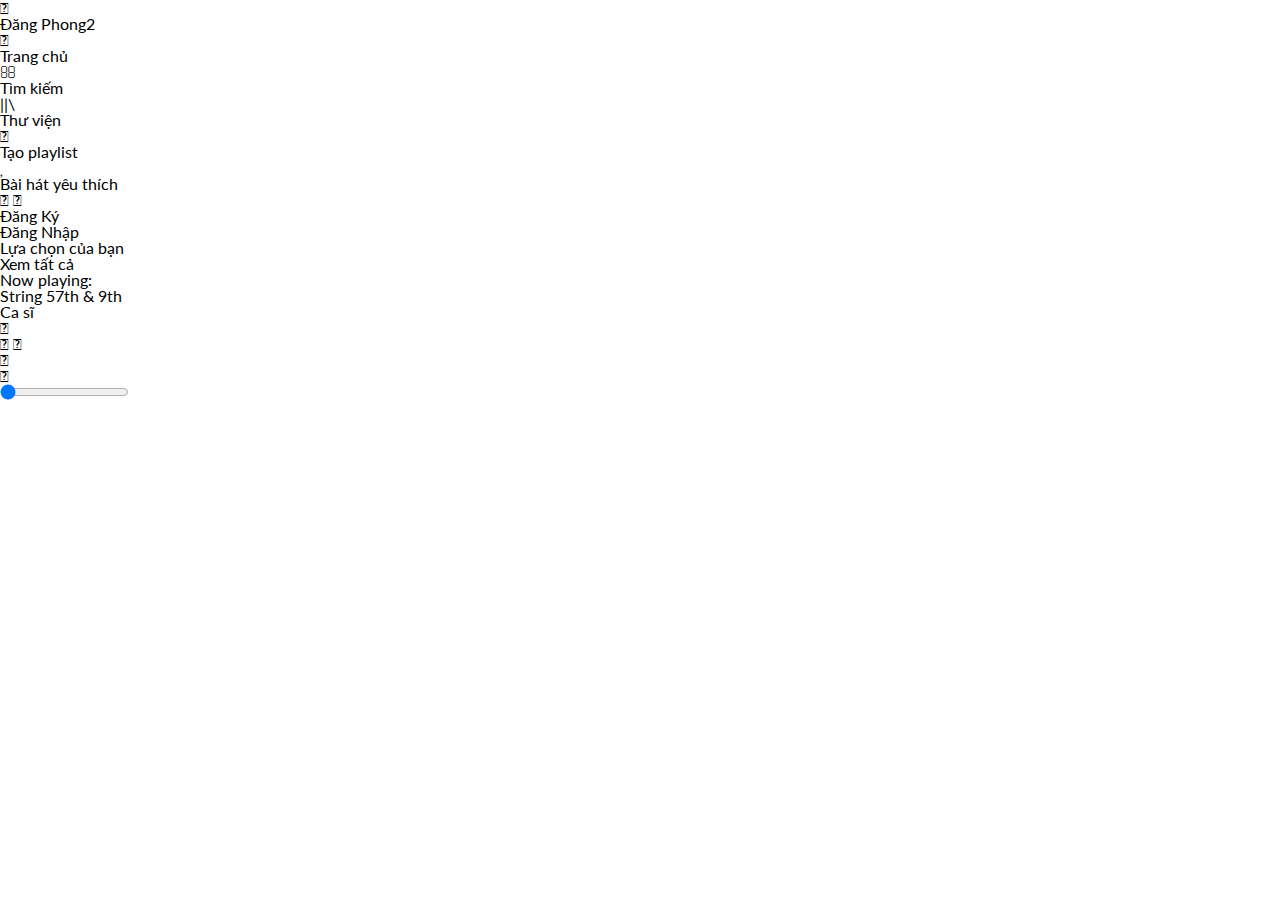
==== index.html @ de40849e "Update index.html" ====
<!DOCTYPE html>
<html lang="en">
  <head>
    <meta charset="UTF-8" />
    <meta http-equiv="X-UA-Compatible" content="IE=edge" />
    <meta name="viewport" content="width=device-width, initial-scale=1.0" />
    <title></title>
    <link rel="preconnect" href="https://fonts.gstatic.com" />
    <link rel="preconnect" href="https://fonts.gstatic.com">
    <link rel="preconnect" href="https://fonts.gstatic.com">
<link href="https://fonts.googleapis.com/css2?family=Lato:ital,wght@0,100;0,300;0,400;0,700;0,900;1,100;1,300;1,400;1,700;1,900&display=swap" rel="stylesheet">
    <link
      rel="stylesheet"
      href="https://cdnjs.cloudflare.com/ajax/libs/font-awesome/4.7.0/css/font-awesome.min.css"
      integrity="sha512-SfTiTlX6kk+qitfevl/7LibUOeJWlt9rbyDn92a1DqWOw9vWG2MFoays0sgObmWazO5BQPiFucnnEAjpAB+/Sw=="
      crossorigin="anonymous"
    />
    <link rel="stylesheet" href="./assets/font-awesome/css/fontawesome-all.min.css">
    <link rel="stylesheet" href="./assets/grid.css">
    <link rel="stylesheet" href="./assets/base.css">
    <link rel="stylesheet" href="./assets/style.css">
<!-- Please copy styles from <style></style> to your file styles -->
    <!-- reset css -->
    <style>
      html, body, div, span, applet, object, iframe,h1, h2, h3, h4, h5, h6, p, blockquote, pre,a, abbr, acronym, address, big, cite, code,del, dfn, em, img, ins, kbd, q, s, samp,small, strike, strong, sub, sup, tt, var,b, u, i, center,dl, dt, dd, ol, ul, li,fieldset, form, label, legend,table, caption, tbody, tfoot, thead, tr, th, td,article, aside, canvas, details, embed, figure, figcaption, footer, header, hgroup, menu, nav, output, ruby, section, summary,time, mark, audio, video {  margin: 0;  padding: 0;  border: 0;  font-size: 100%;  font: inherit;  vertical-align: baseline;}/* HTML5 display-role reset for older browsers */article, aside, details, figcaption, figure, footer, header, hgroup, menu, nav, section {  display: block;}body {  line-height: 1;}ol, ul {  list-style: none;}blockquote, q {  quotes: none;}blockquote:before, blockquote:after,q:before, q:after {  content: '';  content: none;}table {  border-collapse: collapse;  border-spacing: 0;}
    </style>
    <!-- base style -->
    <style>
      *,*:before,*:after {box-sizing: border-box; margin: 0;border: 0;padding: 0;}/* using rem unit */html {  font-size: 62.5%;}a {  text-decoration: none;} li {list-style: none;}img {  display: block;  max-width: 100%;}body {  font-family: 'Lato', sans-serif;  font-size: 16px;  line-height: 1;}input,
      button,textarea,select {  outline: none;  font-family: 'Lato', sans-serif;  font-size: 16px;  line-height: 1;}input {  line-height: normal;}button {  cursor: pointer;}
    </style>
  </head>
  <body>
    <div class="wrapper">
      <div class="nav">
        <div class="nav__logo">
          <div class="nav__logo--icon"><i class="fas fa-headphones"></i></div>
          <div class="nav__logo--name">Đăng Phong2</div>
        </div>
        <ul class="nav__list">
          <li class="nav__item">
            <i class="fas fa-home"></i>
            <p class="nav__item--name">Trang chủ</p>
          </li>
          <li class="nav__item">
            <i class="fas fa-search"></i>
            <p class="nav__item--name">Tìm kiếm</p>
          </li>
          <li class="nav__item">
            <i class="">||\</i>
            <p class="nav__item--name">Thư viện</p>
          </li>
          <li class="nav__item">
            <i class="fas fa-plus"></i>
            <p class="nav__item--name">Tạo playlist</p>
          </li>
          <li class="nav__item">
            <i class="far fa-heart"></i>
            <p class="nav__item--name">Bài hát yêu thích</p>
          </li>
        </ul>
      </div>
      <div class="content">
        <div class="content__nav">
          <div class="content__nav--control">
            <i class="fas fa-arrow-circle-left"></i>
            <i class="fas fa-arrow-circle-right"></i>
          </div>
          <div class="content__nav--accout">
            <div class="content__nav--accout-register">Đăng Ký</div>
            <div class="content__nav--accout-login">Đăng Nhập</div>
          </div>
        </div>
        <div class="music">
          <div class="content__container">
            <div class="container__heading">
              <div class="container__heading-left">Lựa chọn của bạn</div>
              <div class="container__heading-right">Xem tất cả</div>
            </div>
            <div class="container__music">
              <div class="row no-gutters">
                <div class="container__music--list">
                    <!-- <div class="container__music--item">
                      <img src="./assets/img/songimage/song1.jpg" alt="" class="container__music-img">
                      <div class="container__music--detail">
                        <div class="container__music--heading">
                          Hot Hít VietNam
                        </div>
                        <div class="container__music--desc">
                          Anh sẽ chờ em
                          Dù biển xanh kia có cạn khô
                          Dù qua thêm bao kiếp
                          Anh vẫn sẽ chờ
                        </div>
                      </div>
                    </div> -->
                </div>
              </div>
            </div>
          </div>
        </div>
        <div class="player">
          <!-- CD -->
          <div class="music__detail">
            <div class="cd">
              <div class="cd-thumb" style="background-image: url('./assets/img/songimage/song1.jpg')">
              </div>
            </div>
            <!-- Dashboard -->
            <div class="dashboard">
              <!-- Header -->
              <header>
                <h4>Now playing:</h4>
                <h2>String 57th & 9th</h2>
                <h3>Ca sĩ</h3>
              </header>
            </div>
          </div>
        
            <!-- Control -->
            <div class="control">
              <div class="btn btn-repeat">
                <i class="fas fa-redo"></i>
              </div>
              <div class="btn btn-prev">
                <i class="fas fa-step-backward"></i>
              </div>
              <div class="btn btn-toggle-play">
                <i class="fas fa-pause icon-pause"></i>
                <i class="fas fa-play icon-play"></i>
              </div>
              <div class="btn btn-next">
                <i class="fas fa-step-forward"></i>
              </div>
              <div class="btn btn-random">
                <i class="fas fa-random"></i>
              </div>
            </div>
        
            <input id="progress" class="progress" type="range" value="0" step="1" min="0" max="100">
        
            <audio id="audio" src=""></audio>
        
          <!-- Playlist -->
          <!-- <div class="playlist"> -->
            <!-- <div class="song">
              <div class="thumb" style="background-image: url('https://i.ytimg.com/vi/jTLhQf5KJSc/maxresdefault.jpg')">
              </div>
              <div class="body">
                <h3 class="title">Music name</h3>
                <p class="author">Singer</p>
              </div>
              <div class="option">
                <i class="fas fa-ellipsis-h"></i>
              </div>
            </div>
            <div class="song">
              <div class="thumb" style="background-image: url('https://i.ytimg.com/vi/jTLhQf5KJSc/maxresdefault.jpg')">
              </div>
              <div class="body">
                <h3 class="title">Music name</h3>
                <p class="author">Singer</p>
              </div>
              <div class="option">
                <i class="fas fa-ellipsis-h"></i>
              </div>
            </div>
            <div class="song">
              <div class="thumb" style="background-image: url('https://i.ytimg.com/vi/jTLhQf5KJSc/maxresdefault.jpg')">
              </div>
              <div class="body">
                <h3 class="title">Music name</h3>
                <p class="author">Singer</p>
              </div>
              <div class="option">
                <i class="fas fa-ellipsis-h"></i>
              </div>
            </div> -->
          <!-- </div> -->
        </div>
      </div>
    </div>

    <script src='./music.js'></script>
  </body>
</html>
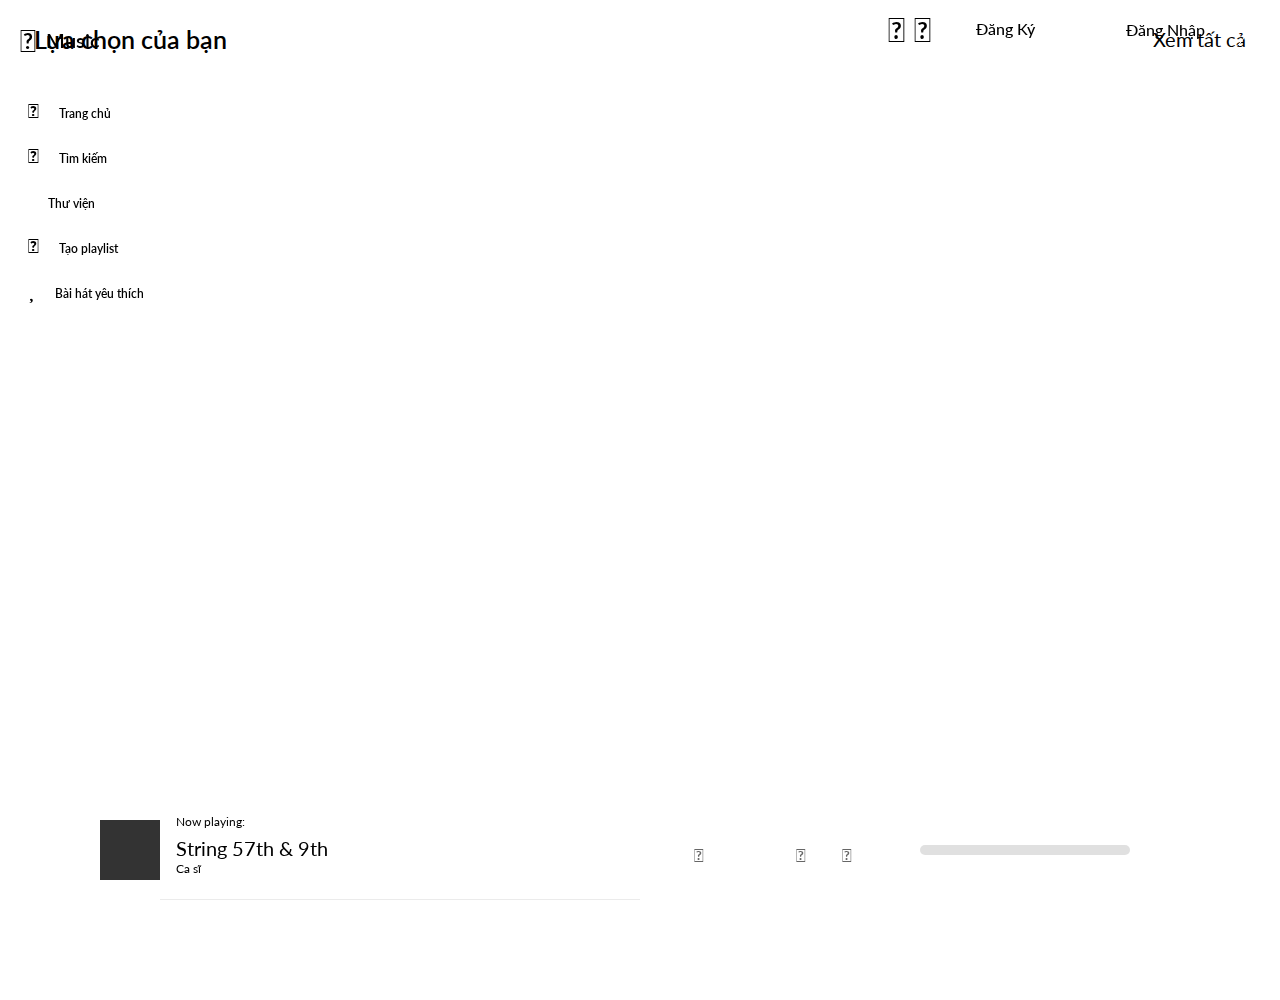
==== commit 0ab7b336: "21:18 6/6" ====
--- a/index.html
+++ b/index.html
@@ -4,11 +4,11 @@
     <meta charset="UTF-8" />
     <meta http-equiv="X-UA-Compatible" content="IE=edge" />
     <meta name="viewport" content="width=device-width, initial-scale=1.0" />
-    <title></title>
+    <title>Music</title>
     <link rel="preconnect" href="https://fonts.gstatic.com" />
     <link rel="preconnect" href="https://fonts.gstatic.com">
     <link rel="preconnect" href="https://fonts.gstatic.com">
-<link href="https://fonts.googleapis.com/css2?family=Lato:ital,wght@0,100;0,300;0,400;0,700;0,900;1,100;1,300;1,400;1,700;1,900&display=swap" rel="stylesheet">
+    <link href="https://fonts.googleapis.com/css2?family=Lato:ital,wght@0,100;0,300;0,400;0,700;0,900;1,100;1,300;1,400;1,700;1,900&display=swap" rel="stylesheet">
     <link
       rel="stylesheet"
       href="https://cdnjs.cloudflare.com/ajax/libs/font-awesome/4.7.0/css/font-awesome.min.css"
@@ -34,29 +34,24 @@
     <div class="wrapper">
       <div class="nav">
         <div class="nav__logo">
-          <div class="nav__logo--icon"><i class="fas fa-headphones"></i></div>
-          <div class="nav__logo--name">Đăng Phong2</div>
+          <div class="nav__logo--icon"><i class="fab fa-spotify"></i></i></div>
+          <div class="nav__logo--name">Music</div>
         </div>
         <ul class="nav__list">
           <li class="nav__item">
-            <i class="fas fa-home"></i>
-            <p class="nav__item--name">Trang chủ</p>
+            <p class="nav__item--name active"><i class="fas fa-home"></i>Trang chủ</p>
           </li>
           <li class="nav__item">
-            <i class="fas fa-search"></i>
-            <p class="nav__item--name">Tìm kiếm</p>
+            <p class="nav__item--name"><i class="fas fa-search"></i>Tìm kiếm</p>
           </li>
           <li class="nav__item">
-            <i class="">||\</i>
-            <p class="nav__item--name">Thư viện</p>
+            <p class="nav__item--name"><i class="far fa-chart-bar"></i>Thư viện</p>
           </li>
           <li class="nav__item">
-            <i class="fas fa-plus"></i>
-            <p class="nav__item--name">Tạo playlist</p>
+            <p class="nav__item--name"><i class="fas fa-plus"></i>Tạo playlist</p>
           </li>
           <li class="nav__item">
-            <i class="far fa-heart"></i>
-            <p class="nav__item--name">Bài hát yêu thích</p>
+            <p class="nav__item--name"><i class="far fa-heart"></i>Bài hát yêu thích</p>
           </li>
         </ul>
       </div>
@@ -66,9 +61,14 @@
             <i class="fas fa-arrow-circle-left"></i>
             <i class="fas fa-arrow-circle-right"></i>
           </div>
+          <div class="content__nav--search">
+            <i class="content__nav--search__icon fas fa-search"></i>
+            <input type="text" class="content__nav--search__input" placeholder='Nghệ sĩ hoặc bài hát'>
+            <i style="margin-left: 20rem ;" class="content__nav--search__icon fas fa-times"></i>
+          </div>
           <div class="content__nav--accout">
-            <div class="content__nav--accout-register">Đăng Ký</div>
-            <div class="content__nav--accout-login">Đăng Nhập</div>
+            <a href="./register.html" class="content__nav--accout-register">Đăng Ký</a>
+            <a href="./login.html" class="content__nav--accout-login">Đăng Nhập</a>
           </div>
         </div>
         <div class="music">
@@ -181,6 +181,7 @@
       </div>
     </div>
 
+    <script src='./main.js'></script>
     <script src='./music.js'></script>
   </body>
 </html>
--- a/assets/style.css
+++ b/assets/style.css
@@ -0,0 +1,411 @@
+.wrapper {
+    width:calc(100% - var(--nav-width));
+    /* background-color: var(--primary-color3); */
+}
+
+/* css nav */
+.nav {
+    width: 24rem;
+    /* margin:0 0.8rem; */
+    background-color: var(--primary-color);
+    position:fixed;
+    top: 0;
+    left: 0;
+    bottom: 0;
+    z-index: 1;
+}
+.nav__logo {
+    display:flex;
+    width: 100%;
+    height: 8rem;
+    margin: 0 2rem;
+}
+.nav__logo--icon {
+    font-size:3rem;
+    color: var(--text-color);
+    line-height:8rem;
+    /* background-color: var(--primary0); */
+}
+.nav__logo--name {
+    font-size: 2rem;
+    color: var(--text-color);
+    font-weight: 600;
+    margin-left: 1rem;
+    line-height:8rem;
+}
+.nav__list {
+    margin: 0 0.8rem;
+}
+.nav__item {
+    /* display: flex; */
+    width: 100%;
+    padding: 1rem 0;
+    cursor: pointer;
+    height: 4rem;
+    margin-bottom: 0.5rem;
+}
+.active.nav__item--name {
+  background-color: var(--primary-color4);
+  color: var(--text-color);
+  border-radius: 1rem;
+}
+.nav__item  i {
+    font-size:2rem;   
+    margin: 0 2rem;
+    width: 3rem;
+    line-height:4rem;
+}
+.nav__item--name {
+    font-size:1.2rem;
+    color: var(--text-color2);
+    font-weight: 600;
+    height:4rem;
+    line-height:4rem;
+}
+.content {
+    width: 100%;
+}
+
+/* End css nav */
+
+/* css content */
+.content {
+    margin-left: var(--nav-width);
+    width: 100%;
+}
+.content__nav {
+    position: fixed;
+    top: 0;
+    right: 0;
+    left: var(--nav-width);
+    background-color:var(--primary-color2);
+    height: 6rem;
+    display:flex;
+    justify-content:space-between;
+    padding: 0 3.4rem;
+}
+.content__nav--search {
+  width: 50rem;
+  height: 4rem;
+  line-height: 4rem;
+  margin-left: 5rem;
+  background-color: var(--text-color);
+  margin: auto 0;
+  border-radius: 3rem;
+  display:none;
+}
+.content__nav--search__icon {
+  height: 4rem;
+  line-height: 4rem;
+  padding: 0 2rem;
+  font-size:2rem;
+  cursor: pointer;
+}
+.content__nav--search__input {
+  /* height: 4rem;
+  line-height: 4rem; */
+}
+.content__nav--control {
+    color: var(--text-color);
+    margin: auto 0;
+}
+.content__nav--control > i {
+    cursor: pointer;
+    font-size: 3.2rem;
+    margin-right: 0.5rem;
+    border-radius:50%;
+    background-color: var(--primary-color2);
+}
+.content__nav--accout {
+    display: flex;
+    font-weight: 500;
+    margin: auto 0;
+    cursor: pointer;
+}
+.content__nav--accout-register {
+    color: var(--text-color);
+    padding: 1rem 4rem;
+    margin-right: 1rem;
+}
+.content__nav--accout-login {
+    border: 1px solid #fff;
+    color: var(--black-color);
+    border-radius: 4.5rem;
+    padding: 1rem 4rem;  
+    background-color: var(--text-color); 
+}
+.content__nav--accout-register:hover, .content__nav--accout-login:hover {
+    animation: growth ease-out 0.2s; 
+}
+.music {
+    margin: var(--nav-content-height) 0 calc(var(--nav-footer-height) - 5px);
+    background-color: var(--primary-color3);
+    height: 100rem;
+    width: 100%;
+}
+.content__container {
+    padding: 0 3.4rem;
+}
+.container__heading {
+    display: flex;
+    justify-content:space-between;
+    height:7.8rem;
+}   
+.container__heading-left {
+    line-height: 7.8rem;
+    font-size: 2.5rem;
+    font-weight: 600;
+    color: var(--text-color);
+}
+.container__heading-right {
+    line-height: 7.8rem;
+    font-size: 2rem;
+    color: var(--text-color2);
+    cursor: pointer;
+}
+.container__music {
+    width: 100%;
+}
+.container__music--list {
+    display: flex;
+    flex-wrap: wrap;
+}
+.song {
+    background-color: var(--primary-color4);
+    margin:1rem 0.5rem;
+    padding: 1.6rem;
+    border-radius: 0.5rem;
+    width: 18.8rem;
+    height: 26.5rem;
+    cursor: pointer;
+}
+
+/* .container__music--item:nth-child(1) {
+    margin-left: 0;
+}
+.container__music--item:nth-child(6) {
+    margin-right: 0;
+} */
+
+.container__music-img {
+    width: 100%;
+    height: 15.4rem;
+    border-radius: 0.3rem;
+}
+.container__music--detail {
+
+}
+.container__music--heading {
+    font-size: 1.8rem;
+    font-weight: 400;
+    color: var(--text-color);
+    line-height: 1.8rem;
+    height: 1.8rem;
+    margin: 1rem 0;
+    overflow: hidden;
+    display: block;
+    display: -webkit-box;
+    -webkit-box-orient: vertical;
+    -webkit-line-clamp: 1;
+}
+.singer {
+    font-size: 1.4rem;
+    font-weight: 400;
+    color: var(--text-color2);
+    line-height: 1.8rem;
+    height: 3.6rem;
+    margin: 0.5rem 0;
+    overflow: hidden;
+    display: block;
+    display: -webkit-box;
+    -webkit-box-orient: vertical;
+    -webkit-line-clamp: 2;
+}
+
+/* Css music control */
+
+.player {
+    position: fixed;
+    display: flex;
+    height: var(--nav-footer-height);
+    padding: 0 10rem;
+    bottom: 0;
+    right: 0;
+    left: 0;    
+    background-color: var(--primary-color4);
+    z-index: 1;
+}
+.music__detail {
+    display: flex;
+}
+.player .icon-pause {
+    display: none;
+  }
+  
+  .player.playing .icon-pause {
+    display: inline-block;
+  }
+  
+  .player.playing .icon-play {
+    display: none;
+  }
+  
+  .dashboard {
+    padding: 16px 16px 14px;
+    /* background-color: #fff; */
+    /* position: fixed; */
+    top: 0;
+    width: 100%;
+    max-width: 480px;
+    border-bottom: 1px solid #ebebeb;
+  }
+  /* HEADER */
+header {
+    /* text-align: center; */
+    margin-bottom: 10px;
+    width: 60rem;
+  }
+  header h3,
+  header h4 {
+    color: var(--text-color2);
+    font-size: 12px;
+    margin-bottom: 10px;
+  }
+  
+  header h2 {
+    margin-bottom: 0.5rem;
+    color: var(--text-color);
+    font-size: 20px;
+  }
+
+  /* CD */
+.cd {
+    display: flex;
+    margin: auto;
+    width: 6rem;
+  }
+  
+  .cd-thumb {
+    display:block;
+    width: 100%;
+    padding-top: 100%;
+    /* border-radius: 50%; */
+    background-color: #333;
+    background-size: cover;
+    /* margin: auto; */
+  }
+
+  /* CONTROL */
+.control {
+    display: flex;
+    align-items: center;
+    justify-content: space-around;
+    padding: 18px 0 8px 0;
+  }
+  
+  .control .btn {
+    color: #666;
+    padding: 18px;
+    font-size: 18px;
+    cursor: pointer;
+  }
+  
+  .control .btn.active {
+    color: var(--primary-color);
+  }
+  
+  .control .btn-toggle-play {
+    width: 56px;
+    height: 56px;
+    border-radius: 50%;
+    font-size: 24px;
+    color: #fff;
+    display: flex;
+    align-items: center;
+    justify-content: center;
+    background-color: var(--primary-color);
+  }
+  
+  .progress {
+    width: 50rem;
+    -webkit-appearance: none;
+    height: 10px;
+    background: #d3d3d3;
+    outline: none;
+    opacity: 0.7;
+    -webkit-transition: 0.2s;
+    transition: opacity 0.2s;
+    margin: auto 5rem;
+    border-radius: 0.5rem;
+  }
+  
+  .progress::-webkit-slider-thumb {
+    -webkit-appearance: none;
+    appearance: none;
+    width: 12px;
+    height: 10px;
+    background-color: var(--primary-color);
+    cursor: pointer;
+    border-radius: 0.5rem;
+  }
+  
+  /* PLAYLIST */
+/* .playlist {
+    margin-top: 408px;
+    padding: 12px;
+  }
+  
+  .song {
+    display: flex;
+    align-items: center;
+    margin-bottom: 12px;
+    background-color: #fff;
+    padding: 8px 16px;
+    border-radius: 5px;
+    box-shadow: 0 2px 3px rgba(0, 0, 0, 0.1);
+  }
+  
+  .song.active {
+    background-color: var(--primary-color);
+  }
+  
+  .song:active {
+    opacity: 0.8;
+  }
+  
+  .song.active .option,
+  .song.active .author,
+  .song.active .title {
+    color: #fff;
+  } */
+  
+  /* .song .thumb {
+    width: 44px;
+    height: 44px;
+    border-radius: 50%;
+    background-size: cover;
+    margin: 0 8px;
+  } */
+  
+  /* .song .body {
+    flex: 1;
+    padding: 0 16px;
+  }
+  
+  .song .title {
+    font-size: 18px;
+    color: var(--text-color);
+  }
+  
+  .song .author {
+    font-size: 12px;
+    color: #999;
+  }
+  
+  .song .option {
+    padding: 16px 8px;
+    color: #999;
+    font-size: 18px;
+  } */
+
+  
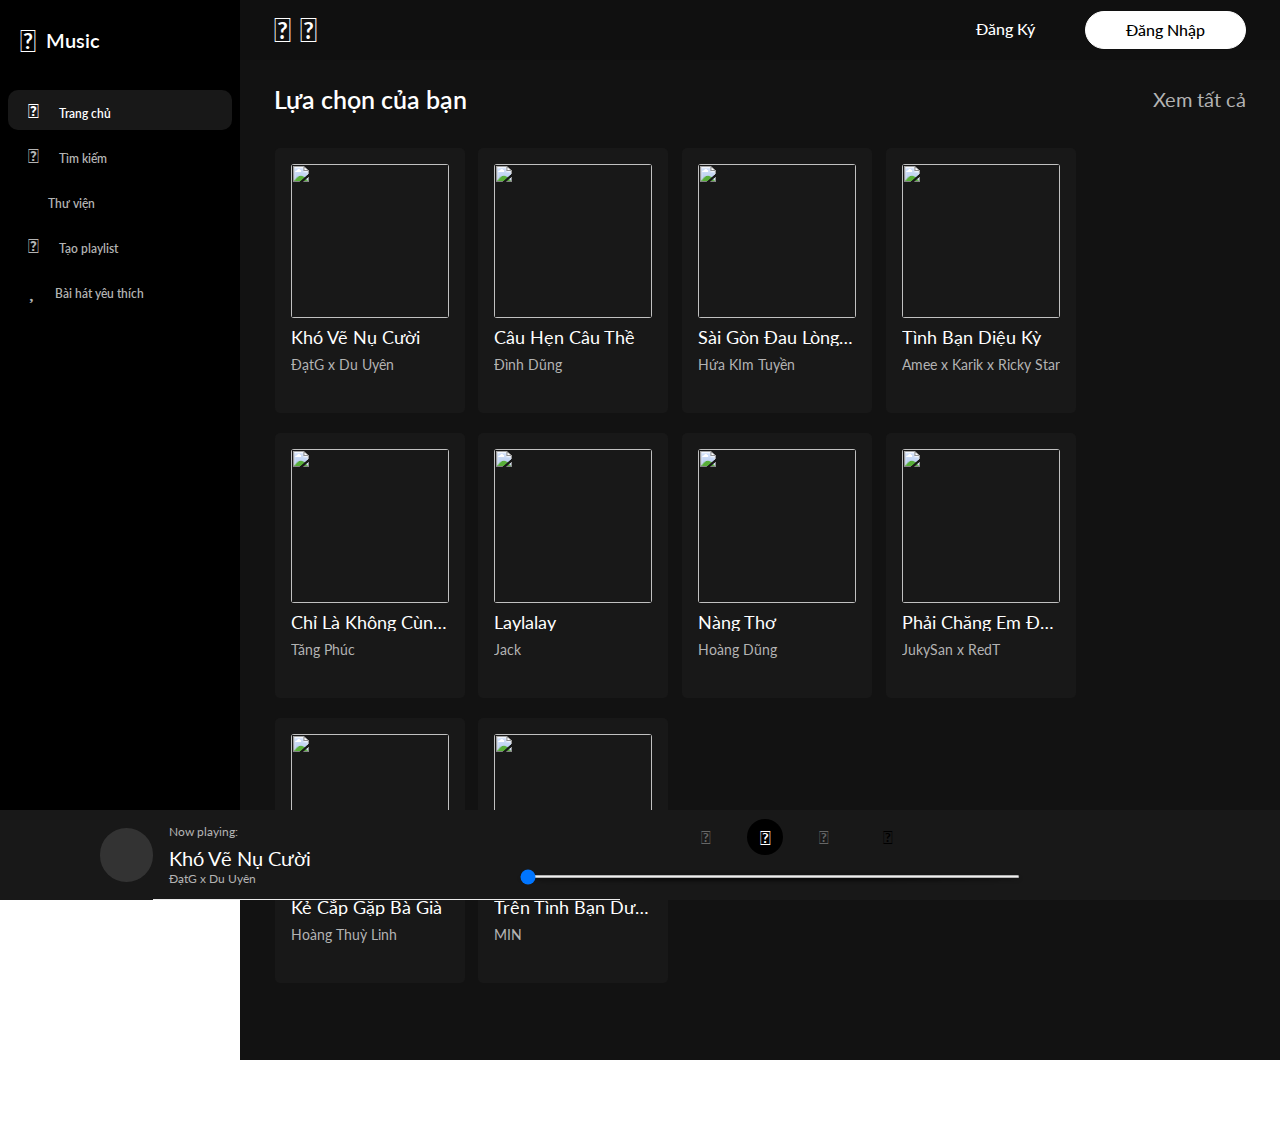
==== commit 189d911c: "21 7/6" ====
--- a/index.html
+++ b/index.html
@@ -103,7 +103,7 @@
           <!-- CD -->
           <div class="music__detail">
             <div class="cd">
-              <div class="cd-thumb" style="background-image: url('./assets/img/songimage/song1.jpg')">
+              <div class="cd-thumb" style="background-image: url()">
               </div>
             </div>
             <!-- Dashboard -->
@@ -118,26 +118,28 @@
           </div>
         
             <!-- Control -->
-            <div class="control">
-              <div class="btn btn-repeat">
-                <i class="fas fa-redo"></i>
+            <div class="control2">
+              <div class="control">
+                <div class="btn btn-repeat">
+                  <i class="fas fa-redo"></i>
+                </div>
+                <div class="btn btn-prev">
+                  <i class="fas fa-step-backward"></i>
+                </div>
+                <div class="btn btn-toggle-play">
+                  <i class="fas fa-pause icon-pause"></i>
+                  <i class="fas fa-play icon-play"></i>
+                </div>
+                <div class="btn btn-next">
+                  <i class="fas fa-step-forward"></i>
+                </div>
+                <div class="btn btn-random">
+                  <i class="fas fa-random"></i>
+                </div>
               </div>
-              <div class="btn btn-prev">
-                <i class="fas fa-step-backward"></i>
-              </div>
-              <div class="btn btn-toggle-play">
-                <i class="fas fa-pause icon-pause"></i>
-                <i class="fas fa-play icon-play"></i>
-              </div>
-              <div class="btn btn-next">
-                <i class="fas fa-step-forward"></i>
-              </div>
-              <div class="btn btn-random">
-                <i class="fas fa-random"></i>
-              </div>
+          
+              <input id="progress" class="progress" type="range" value="0" step="1" min="0" max="100">
             </div>
-        
-            <input id="progress" class="progress" type="range" value="0" step="1" min="0" max="100">
         
             <audio id="audio" src=""></audio>
         
--- a/assets/grid.css
+++ b/assets/grid.css
@@ -0,0 +1,591 @@
+.grid {
+    width: 100%;
+    display: block;
+    padding: 0;
+}
+
+.grid.wide {
+    max-width: 1200px;
+    margin: 0 auto;
+}
+
+.row {
+    display: flex;
+    flex-wrap: wrap;
+    margin-left: -4px;
+    margin-right: -4px;
+}
+
+.row.no-gutters {
+    margin-left: -0.6rem;
+    margin-right: -0.6rem;
+}
+
+.col {
+    padding-left: 4px;
+    padding-right: 4px;
+}
+
+.row.no-gutters .col {
+    padding-left: 0;
+    padding-right: 0;
+}
+
+.c-0 {
+    display: none;
+}
+
+.c-1 {
+    flex: 0 0 8.33333%;
+    max-width: 8.33333%;
+}
+
+.c-2 {
+    /* flex: 0 0 16.66667%; */
+    max-width: 16.66667%;
+}
+
+.c-3 {
+    flex: 0 0 25%;
+    max-width: 25%;
+}
+
+.c-4 {
+    flex: 0 0 33.33333%;
+    max-width: 33.33333%;
+}
+
+.c-5 {
+    flex: 0 0 41.66667%;
+    max-width: 41.66667%;
+}
+
+.c-6 {
+    flex: 0 0 50%;
+    max-width: 50%;
+}
+
+.c-7 {
+    flex: 0 0 58.33333%;
+    max-width: 58.33333%;
+}
+
+.c-8 {
+    flex: 0 0 66.66667%;
+    max-width: 66.66667%;
+}
+
+.c-9 {
+    flex: 0 0 75%;
+    max-width: 75%;
+}
+
+.c-10 {
+    flex: 0 0 83.33333%;
+    max-width: 83.33333%;
+}
+
+.c-11 {
+    flex: 0 0 91.66667%;
+    max-width: 91.66667%;
+}
+
+.c-12 {
+    flex: 0 0 100%;
+    max-width: 100%;
+}
+
+.c-o-1 {
+    margin-left: 8.33333%;
+}
+
+.c-o-2 {
+    margin-left: 16.66667%;
+}
+
+.c-o-3 {
+    margin-left: 25%;
+}
+
+.c-o-4 {
+    margin-left: 33.33333%;
+}
+
+.c-o-5 {
+    margin-left: 41.66667%;
+}
+
+.c-o-6 {
+    margin-left: 50%;
+}
+
+.c-o-7 {
+    margin-left: 58.33333%;
+}
+
+.c-o-8 {
+    margin-left: 66.66667%;
+}
+
+.c-o-9 {
+    margin-left: 75%;
+}
+
+.c-o-10 {
+    margin-left: 83.33333%;
+}
+
+.c-o-11 {
+    margin-left: 91.66667%;
+}
+
+/* >= Tablet */
+@media (min-width: 740px) {
+    .row {
+        margin-left: -8px;
+        margin-right: -8px;
+    }
+
+    .col {
+        padding-left: 8px;
+        padding-right: 8px;
+    }
+
+    .m-0 {
+        display: none;
+    }
+
+    .m-1,
+    .m-2,
+    .m-3,
+    .m-4,
+    .m-5,
+    .m-6,
+    .m-7,
+    .m-8,
+    .m-9,
+    .m-10,
+    .m-11,
+    .m-12 {
+        display: block;
+    }
+
+    .m-1 {
+        flex: 0 0 8.33333%;
+        max-width: 8.33333%;
+    }
+
+    .m-2 {
+        flex: 0 0 16.66667%;
+        max-width: 16.66667%;
+    }
+
+    .m-3 {
+        flex: 0 0 25%;
+        max-width: 25%;
+    }
+
+    .m-4 {
+        flex: 0 0 33.33333%;
+        max-width: 33.33333%;
+    }
+
+    .m-5 {
+        flex: 0 0 41.66667%;
+        max-width: 41.66667%;
+    }
+
+    .m-6 {
+        flex: 0 0 50%;
+        max-width: 50%;
+    }
+
+    .m-7 {
+        flex: 0 0 58.33333%;
+        max-width: 58.33333%;
+    }
+
+    .m-8 {
+        flex: 0 0 66.66667%;
+        max-width: 66.66667%;
+    }
+
+    .m-9 {
+        flex: 0 0 75%;
+        max-width: 75%;
+    }
+
+    .m-10 {
+        flex: 0 0 83.33333%;
+        max-width: 83.33333%;
+    }
+
+    .m-11 {
+        flex: 0 0 91.66667%;
+        max-width: 91.66667%;
+    }
+
+    .m-12 {
+        flex: 0 0 100%;
+        max-width: 100%;
+    }
+
+    .m-o-1 {
+        margin-left: 8.33333%;
+    }
+
+    .m-o-2 {
+        margin-left: 16.66667%;
+    }
+
+    .m-o-3 {
+        margin-left: 25%;
+    }
+
+    .m-o-4 {
+        margin-left: 33.33333%;
+    }
+
+    .m-o-5 {
+        margin-left: 41.66667%;
+    }
+
+    .m-o-6 {
+        margin-left: 50%;
+    }
+
+    .m-o-7 {
+        margin-left: 58.33333%;
+    }
+
+    .m-o-8 {
+        margin-left: 66.66667%;
+    }
+
+    .m-o-9 {
+        margin-left: 75%;
+    }
+
+    .m-o-10 {
+        margin-left: 83.33333%;
+    }
+
+    .m-o-11 {
+        margin-left: 91.66667%;
+    }
+}
+
+/* PC medium resolution > */
+@media (min-width: 1113px) {
+    .row {
+        margin-left: -12px;
+        margin-right: -12px;
+    }
+
+    .sm-gutter {
+        margin-left: -5px;
+        margin-right: -5px;
+    }
+
+    .col {
+        padding-left: 12px;
+        padding-right: 12px;
+    }
+
+    .row.sm-gutter .col {
+        padding-left: 5px;
+        padding-right: 5px;
+    }
+
+    .l-0 {
+        display: none;
+    }
+
+    .l-1,
+    .l-2,
+    .l-2-4,
+    .l-3,
+    .l-4,
+    .l-5,
+    .l-6,
+    .l-7,
+    .l-8,
+    .l-9,
+    .l-10,
+    .l-11,
+    .l-12 {
+        display: block;
+    }
+
+    .l-1 {
+        flex: 0 0 8.33333%;
+        max-width: 8.33333%;
+    }
+
+    .l-2 {
+        flex: 0 0 16.66667%;
+        max-width: 16.66667%;
+    }
+
+    .l-2-4 {
+        flex: 0 0 20%;
+        max-width: 20%;
+    }
+
+    .l-3 {
+        flex: 0 0 25%;
+        max-width: 25%;
+    }
+
+    .l-4 {
+        flex: 0 0 33.33333%;
+        max-width: 33.33333%;
+    }
+
+    .l-5 {
+        flex: 0 0 41.66667%;
+        max-width: 41.66667%;
+    }
+
+    .l-6 {
+        flex: 0 0 50%;
+        max-width: 50%;
+    }
+
+    .l-7 {
+        flex: 0 0 58.33333%;
+        max-width: 58.33333%;
+    }
+
+    .l-8 {
+        flex: 0 0 66.66667%;
+        max-width: 66.66667%;
+    }
+
+    .l-9 {
+        flex: 0 0 75%;
+        max-width: 75%;
+    }
+
+    .l-10 {
+        flex: 0 0 83.33333%;
+        max-width: 83.33333%;
+    }
+
+    .l-11 {
+        flex: 0 0 91.66667%;
+        max-width: 91.66667%;
+    }
+
+    .l-12 {
+        flex: 0 0 100%;
+        max-width: 100%;
+    }
+
+    .l-o-1 {
+        margin-left: 8.33333%;
+    }
+
+    .l-o-2 {
+        margin-left: 16.66667%;
+    }
+
+    .l-o-3 {
+        margin-left: 25%;
+    }
+
+    .l-o-4 {
+        margin-left: 33.33333%;
+    }
+
+    .l-o-5 {
+        margin-left: 41.66667%;
+    }
+
+    .l-o-6 {
+        margin-left: 50%;
+    }
+
+    .l-o-7 {
+        margin-left: 58.33333%;
+    }
+
+    .l-o-8 {
+        margin-left: 66.66667%;
+    }
+
+    .l-o-9 {
+        margin-left: 75%;
+    }
+
+    .l-o-10 {
+        margin-left: 83.33333%;
+    }
+
+    .l-o-11 {
+        margin-left: 91.66667%;
+    }
+}
+
+/* Tablet - PC low resolution */
+@media (min-width: 740px) and (max-width: 1023px) {
+    .wide {
+        width: 644px;
+    }
+}
+
+/* > PC low resolution */
+@media (min-width: 1024px) and (max-width: 1239px) {
+    .wide {
+        width: 984px;
+    }
+
+    .wide .row {
+        margin-left: -12px;
+        margin-right: -12px;
+    }
+
+    .wide .row.sm-gutter {
+        margin-left: -5px;
+        margin-right: -5px;
+    }
+
+    .wide .col {
+        padding-left: 12px;
+        padding-right: 12px;
+    }
+
+    .wide .row.sm-gutter .col {
+        padding-left: 5px;
+        padding-right: 5px;
+    }
+
+    .wide .l-0 {
+        display: none;
+    }
+
+    .wide .l-1,
+    .wide .l-2,
+    .wide .l-2-4,
+    .wide .l-3,
+    .wide .l-4,
+    .wide .l-5,
+    .wide .l-6,
+    .wide .l-7,
+    .wide .l-8,
+    .wide .l-9,
+    .wide .l-10,
+    .wide .l-11,
+    .wide .l-12 {
+        display: block;
+    }
+
+    .wide .l-1 {
+        flex: 0 0 8.33333%;
+        max-width: 8.33333%;
+    }
+
+    .wide .l-2 {
+        flex: 0 0 16.66667%;
+        max-width: 16.66667%;
+    }
+
+    .wide .l-2-4 {
+        flex: 0 0 20%;
+        max-width: 20%;
+    }
+
+    .wide .l-3 {
+        flex: 0 0 25%;
+        max-width: 25%;
+    }
+
+    .wide .l-4 {
+        flex: 0 0 33.33333%;
+        max-width: 33.33333%;
+    }
+
+    .wide .l-5 {
+        flex: 0 0 41.66667%;
+        max-width: 41.66667%;
+    }
+
+    .wide .l-6 {
+        flex: 0 0 50%;
+        max-width: 50%;
+    }
+
+    .wide .l-7 {
+        flex: 0 0 58.33333%;
+        max-width: 58.33333%;
+    }
+
+    .wide .l-8 {
+        flex: 0 0 66.66667%;
+        max-width: 66.66667%;
+    }
+
+    .wide .l-9 {
+        flex: 0 0 75%;
+        max-width: 75%;
+    }
+
+    .wide .l-10 {
+        flex: 0 0 83.33333%;
+        max-width: 83.33333%;
+    }
+
+    .wide .l-11 {
+        flex: 0 0 91.66667%;
+        max-width: 91.66667%;
+    }
+
+    .wide .l-12 {
+        flex: 0 0 100%;
+        max-width: 100%;
+    }
+
+    .wide .l-o-1 {
+        margin-left: 8.33333%;
+    }
+
+    .wide .l-o-2 {
+        margin-left: 16.66667%;
+    }
+
+    .wide .l-o-3 {
+        margin-left: 25%;
+    }
+
+    .wide .l-o-4 {
+        margin-left: 33.33333%;
+    }
+
+    .wide .l-o-5 {
+        margin-left: 41.66667%;
+    }
+
+    .wide .l-o-6 {
+        margin-left: 50%;
+    }
+
+    .wide .l-o-7 {
+        margin-left: 58.33333%;
+    }
+
+    .wide .l-o-8 {
+        margin-left: 66.66667%;
+    }
+
+    .wide .l-o-9 {
+        margin-left: 75%;
+    }
+
+    .wide .l-o-10 {
+        margin-left: 83.33333%;
+    }
+
+    .wide .l-o-11 {
+        margin-left: 91.66667%;
+    }
+}--- a/assets/base.css
+++ b/assets/base.css
@@ -0,0 +1,60 @@
+:root {
+    --primary-color: #000;
+    --primary-color2: #101010;
+    --primary-color3: #121212;
+    --primary-color4: #181818;
+    --primary-color5: #333;
+    --primary-color6: #373737;
+    --text-color: #fff;
+    --text-color2: #b3b3b3;
+    --bg-light: #fff;
+    --nav-width: 24rem;
+    --nav-content-height: 6rem;
+    --nav-footer-height: 9rem;
+    --green-color1: #15883e;
+    --green-color2: #4bdf80;
+}
+
+@keyframes growth {
+    from {
+        transform: scale(1);
+    }
+    to {
+        transform: scale(1.1);
+    }
+}
+@keyframes FadeIn{
+    from{
+        opacity: 0;
+        background-color: var(--primary-color4);
+    }
+    to{
+        opacity: 1;
+        /* background-image: linear-gradient(0 , var(--primary-color5), var(--primary-color6)); */
+        background-color: var(--primary-color6);
+    }
+}
+
+.ml0 {
+    margin-left: 0;
+}
+.mr0 {
+    margin-right: 0;
+}
+.input__format {
+    width: 100%;
+    height: 4rem;
+    padding: 0 1.4rem;
+    border: 1px solid var(--text-color2);
+    margin-top: 1rem;
+    border-radius: 0.5rem;
+}
+
+/* @keyframes song{
+    form {
+
+    }
+    to {
+        background-image: linear-gradient(0 , var(--primary-color5), var(--primary-color6));
+    }
+} */--- a/assets/style.css
+++ b/assets/style.css
@@ -172,19 +172,17 @@
 }
 .song {
     background-color: var(--primary-color4);
-    margin:1rem 0.5rem;
+    margin:1rem 0.68rem;
     padding: 1.6rem;
     border-radius: 0.5rem;
-    width: 18.8rem;
+    width: 19rem;
     height: 26.5rem;
     cursor: pointer;
-}
-
-/* .container__music--item:nth-child(1) {
-    margin-left: 0;
-}
-.container__music--item:nth-child(6) {
-    margin-right: 0;
+    /* position: relative; */
+}
+
+/* .song:hover {
+  animation: FadeIn linear 0.3s;
 } */
 
 .container__music-img {
@@ -237,6 +235,7 @@
 }
 .music__detail {
     display: flex;
+    width: 52rem;
 }
 .player .icon-pause {
     display: none;
@@ -263,7 +262,7 @@
 header {
     /* text-align: center; */
     margin-bottom: 10px;
-    width: 60rem;
+    width: 30rem;
   }
   header h3,
   header h4 {
@@ -289,18 +288,23 @@
     display:block;
     width: 100%;
     padding-top: 100%;
-    /* border-radius: 50%; */
+    border-radius: 50%;
     background-color: #333;
     background-size: cover;
-    /* margin: auto; */
+    margin: auto;
   }
 
   /* CONTROL */
+.control1 {
+  /* width: 100%; */
+  margin-left: -10rem;
+}
 .control {
     display: flex;
     align-items: center;
     justify-content: space-around;
-    padding: 18px 0 8px 0;
+    /* padding: 18px 0 8px 0; */
+    width: 30rem;
   }
   
   .control .btn {
@@ -315,10 +319,10 @@
   }
   
   .control .btn-toggle-play {
-    width: 56px;
-    height: 56px;
+    width: 32px;
+    height: 32px;
     border-radius: 50%;
-    font-size: 24px;
+    font-size: 20px;
     color: #fff;
     display: flex;
     align-items: center;
@@ -328,7 +332,7 @@
   
   .progress {
     width: 50rem;
-    -webkit-appearance: none;
+    /* -webkit-appearance: none;
     height: 10px;
     background: #d3d3d3;
     outline: none;
@@ -336,7 +340,18 @@
     -webkit-transition: 0.2s;
     transition: opacity 0.2s;
     margin: auto 5rem;
-    border-radius: 0.5rem;
+    border-radius: 0.5rem; */
+    background-color: #fff;
+    border: 0;
+    border-radius: 50%;
+    -webkit-box-shadow: 0 2px 4px 0 rgb(0 0 0 / 100%);
+    box-shadow: 0 2px 4px 0 rgb(0 0 0 / 100%);
+    height: 3px;
+    margin-left: -100px;
+    /* margin: auto 5rem; */
+    /* opacity: 0; */
+    /* width: 12px; */
+    /* z-index: 100; */
   }
   
   .progress::-webkit-slider-thumb {
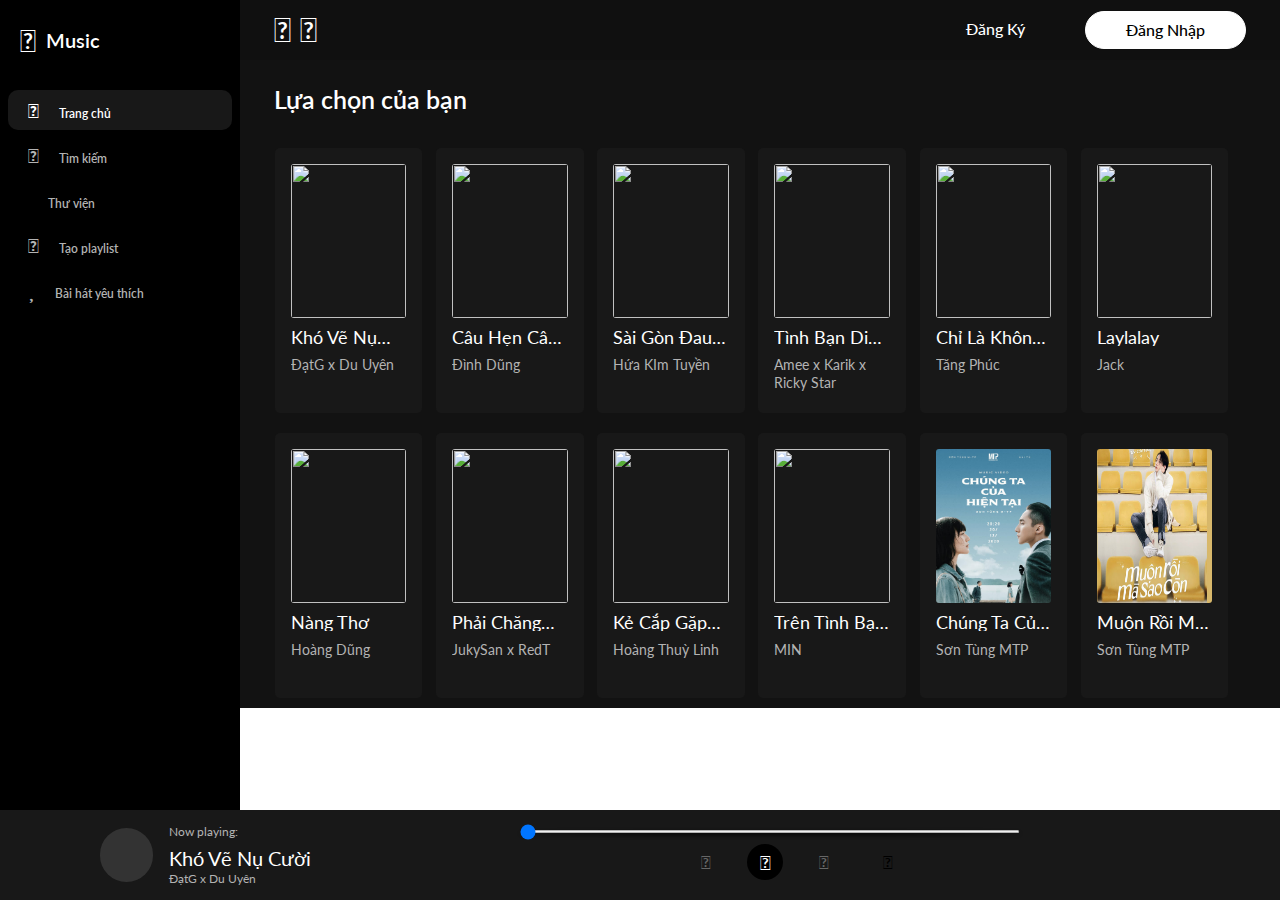
==== commit d7dc0962: "14/06" ====
--- a/index.html
+++ b/index.html
@@ -19,6 +19,7 @@
     <link rel="stylesheet" href="./assets/grid.css">
     <link rel="stylesheet" href="./assets/base.css">
     <link rel="stylesheet" href="./assets/style.css">
+    <link rel="stylesheet" href="./assets/reponsive.css">
 <!-- Please copy styles from <style></style> to your file styles -->
     <!-- reset css -->
     <style>
@@ -57,6 +58,18 @@
       </div>
       <div class="content">
         <div class="content__nav">
+          <div class="content__nav--mobile__logo">
+            <div class="nav__logo--icon"><i class="fab fa-spotify"></i></i></div>
+            <div class="nav__logo--name">Music</div>
+          </div>
+          <div class="content__nav--mobile">
+            <div class="content__nav--mobile__search">
+              <i class="fas fa-search"></i>
+            </div>
+            <div class="content__nav--mobile__bar">
+              <i class="fas fa-bars"></i>
+            </div>
+          </div>
           <div class="content__nav--control">
             <i class="fas fa-arrow-circle-left"></i>
             <i class="fas fa-arrow-circle-right"></i>
@@ -70,12 +83,13 @@
             <a href="./register.html" class="content__nav--accout-register">Đăng Ký</a>
             <a href="./login.html" class="content__nav--accout-login">Đăng Nhập</a>
           </div>
+
         </div>
         <div class="music">
           <div class="content__container">
             <div class="container__heading">
               <div class="container__heading-left">Lựa chọn của bạn</div>
-              <div class="container__heading-right">Xem tất cả</div>
+              <div style="display: none" class="container__heading-right">Xem tất cả</div>
             </div>
             <div class="container__music">
               <div class="row no-gutters">
@@ -119,6 +133,7 @@
         
             <!-- Control -->
             <div class="control2">
+              <input id="progress" class="progress" type="range" value="0" step="1" min="0" max="100">
               <div class="control">
                 <div class="btn btn-repeat">
                   <i class="fas fa-redo"></i>
@@ -137,8 +152,6 @@
                   <i class="fas fa-random"></i>
                 </div>
               </div>
-          
-              <input id="progress" class="progress" type="range" value="0" step="1" min="0" max="100">
             </div>
         
             <audio id="audio" src=""></audio>
@@ -179,6 +192,35 @@
               </div>
             </div> -->
           <!-- </div> -->
+        </div>
+        <div class="navbar">
+          <div class="navbar__close--btn">
+            <i class="fas fa-times"></i>
+          </div>
+          <div class="navbar__list">
+            <li class="navbar__item"><a href="./login.html">Đăng Nhập</a></li>
+            <li class="navbar__item"><a href="./register.html">Đăng Ký</a></li>
+            <!-- <li class="navbar__item"></li>
+            <li class="navbar__item"></li>
+            <li class="navbar__item"></li>
+            <li class="navbar__item"></li>
+            <li class="navbar__item"></li> -->
+          </div>
+        </div>
+        <div class="navbar__mobile--search">
+          <div class="navbar__mobile--search__header">
+            <div class="navbar__mobile--search__header--btn">
+              <i class="fas fa-chevron-left"></i>
+            </div>
+            <input type="text" placeholder='Tìm kiếm' class="navbar__mobile--search__header--input">
+            <div class="navbar__mobile--search__header--btn">
+              <i class="fas fa-times"></i>
+            </div>
+          </div>
+          <div class="navbar__mobile--search__content">
+            <div class="navbar__mobile--search__content--title">Tìm kếm</div>
+            <div class="navbar__mobile--search__content--desc">Tìm các bài hát , nghệ sĩ , album , podcast và playlist yêu thích của bạn.</div>
+          </div>
         </div>
       </div>
     </div>
--- a/assets/grid.css
+++ b/assets/grid.css
@@ -61,7 +61,7 @@
 }
 
 .c-6 {
-    flex: 0 0 50%;
+    /* flex: 0 0 50%; */
     max-width: 50%;
 }
 
@@ -323,13 +323,13 @@
     }
 
     .l-2 {
-        flex: 0 0 16.66667%;
-        max-width: 16.66667%;
+        flex: 0 0 15%;
+        max-width: 15%;
     }
 
     .l-2-4 {
         flex: 0 0 20%;
-        max-width: 20%;
+        max-width: 18%;
     }
 
     .l-3 {
--- a/assets/base.css
+++ b/assets/base.css
@@ -11,27 +11,28 @@
     --nav-width: 24rem;
     --nav-content-height: 6rem;
     --nav-footer-height: 9rem;
+    --nav-footer-mobile-height: 15rem;
     --green-color1: #15883e;
     --green-color2: #4bdf80;
 }
 
 @keyframes growth {
     from {
-        transform: scale(1);
+        transform: scale(0.9);
     }
     to {
-        transform: scale(1.1);
+        transform: scale(1);
     }
 }
 @keyframes FadeIn{
     from{
         opacity: 0;
-        background-color: var(--primary-color4);
+        /* background-color: var(--primary-color4); */
     }
     to{
         opacity: 1;
         /* background-image: linear-gradient(0 , var(--primary-color5), var(--primary-color6)); */
-        background-color: var(--primary-color6);
+        /* background-color: var(--primary-color6); */
     }
 }
 
--- a/assets/style.css
+++ b/assets/style.css
@@ -1,88 +1,111 @@
 .wrapper {
-    width:calc(100% - var(--nav-width));
-    /* background-color: var(--primary-color3); */
+  width: calc(100% - var(--nav-width));
+  /* background-color: var(--primary-color3); */
 }
 
 /* css nav */
 .nav {
-    width: 24rem;
-    /* margin:0 0.8rem; */
-    background-color: var(--primary-color);
-    position:fixed;
-    top: 0;
-    left: 0;
-    bottom: 0;
-    z-index: 1;
+  width: 24rem;
+  /* margin:0 0.8rem; */
+  background-color: var(--primary-color);
+  position: fixed;
+  top: 0;
+  left: 0;
+  bottom: 0;
+  z-index: 1;
 }
 .nav__logo {
-    display:flex;
-    width: 100%;
-    height: 8rem;
-    margin: 0 2rem;
+  display: flex;
+  width: 100%;
+  height: 8rem;
+  margin: 0 2rem;
+}
+.navbar__mobile--search {
+  display: none;
+}
+.content__nav--mobile__logo {
+  display: none;
+  width: 3rem;
+  height: 8rem;
+  margin: 0 2rem;
+}
+.content__nav--mobile {
+  display: none;
+  margin-right: 2rem;
+}
+.content__nav--mobile__search,
+.content__nav--mobile__bar {
+  margin: 0 1rem;
+  font-size: 2rem;
+  color: var(--text-color2);
+  height: var(--nav-content-height);
+  line-height: var(--nav-content-height);
 }
 .nav__logo--icon {
-    font-size:3rem;
-    color: var(--text-color);
-    line-height:8rem;
-    /* background-color: var(--primary0); */
+  font-size: 3rem;
+  color: var(--text-color);
+  line-height: 8rem;
 }
 .nav__logo--name {
-    font-size: 2rem;
-    color: var(--text-color);
-    font-weight: 600;
-    margin-left: 1rem;
-    line-height:8rem;
+  font-size: 2rem;
+  color: var(--text-color);
+  font-weight: 600;
+  margin-left: 1rem;
+  line-height: 8rem;
 }
 .nav__list {
-    margin: 0 0.8rem;
+  margin: 0 0.8rem;
 }
 .nav__item {
-    /* display: flex; */
-    width: 100%;
-    padding: 1rem 0;
-    cursor: pointer;
-    height: 4rem;
-    margin-bottom: 0.5rem;
+  /* display: flex; */
+  width: 100%;
+  padding: 1rem 0;
+  cursor: pointer;
+  height: 4rem;
+  margin-bottom: 0.5rem;
 }
 .active.nav__item--name {
   background-color: var(--primary-color4);
   color: var(--text-color);
   border-radius: 1rem;
 }
-.nav__item  i {
-    font-size:2rem;   
-    margin: 0 2rem;
-    width: 3rem;
-    line-height:4rem;
+.nav__item i {
+  font-size: 2rem;
+  margin: 0 2rem;
+  width: 3rem;
+  line-height: 4rem;
 }
 .nav__item--name {
-    font-size:1.2rem;
-    color: var(--text-color2);
-    font-weight: 600;
-    height:4rem;
-    line-height:4rem;
+  font-size: 1.2rem;
+  color: var(--text-color2);
+  font-weight: 600;
+  height: 4rem;
+  line-height: 4rem;
 }
 .content {
-    width: 100%;
+  width: 100%;
 }
 
 /* End css nav */
 
 /* css content */
 .content {
-    margin-left: var(--nav-width);
-    width: 100%;
+  margin-left: var(--nav-width);
+  width: 100%;
 }
 .content__nav {
-    position: fixed;
-    top: 0;
-    right: 0;
-    left: var(--nav-width);
-    background-color:var(--primary-color2);
-    height: 6rem;
-    display:flex;
-    justify-content:space-between;
-    padding: 0 3.4rem;
+  position: fixed;
+  top: 0;
+  right: 0;
+  left: var(--nav-width);
+  background-color: var(--primary-color2);
+  height: 6rem;
+  display: flex;
+  justify-content: space-between;
+  padding: 0 3.4rem;
+}
+.content > .content__nav > .nav__logo {
+  display: none;
 }
 .content__nav--search {
   width: 50rem;
@@ -92,247 +115,258 @@
   background-color: var(--text-color);
   margin: auto 0;
   border-radius: 3rem;
-  display:none;
+  display: none;
 }
 .content__nav--search__icon {
   height: 4rem;
   line-height: 4rem;
   padding: 0 2rem;
-  font-size:2rem;
+  font-size: 2rem;
   cursor: pointer;
 }
 .content__nav--search__input {
   /* height: 4rem;
-  line-height: 4rem; */
+    line-height: 4rem; */
 }
 .content__nav--control {
-    color: var(--text-color);
-    margin: auto 0;
+  color: var(--text-color);
+  margin: auto 0;
 }
 .content__nav--control > i {
-    cursor: pointer;
-    font-size: 3.2rem;
-    margin-right: 0.5rem;
-    border-radius:50%;
-    background-color: var(--primary-color2);
+  cursor: pointer;
+  font-size: 3.2rem;
+  margin-right: 0.5rem;
+  border-radius: 50%;
+  background-color: var(--primary-color2);
 }
 .content__nav--accout {
-    display: flex;
-    font-weight: 500;
-    margin: auto 0;
-    cursor: pointer;
+  display: flex;
+  font-weight: 500;
+  margin: auto 0;
+  cursor: pointer;
+  justify-content: space-between;
+  /* width: 40rem; */
 }
 .content__nav--accout-register {
-    color: var(--text-color);
-    padding: 1rem 4rem;
-    margin-right: 1rem;
+  /* width: 40%; */
+  color: var(--text-color);
+  padding: 1rem 4rem;
+  margin-right: 2rem;
 }
 .content__nav--accout-login {
-    border: 1px solid #fff;
-    color: var(--black-color);
-    border-radius: 4.5rem;
-    padding: 1rem 4rem;  
-    background-color: var(--text-color); 
-}
-.content__nav--accout-register:hover, .content__nav--accout-login:hover {
-    animation: growth ease-out 0.2s; 
+  /* width: 50%; */
+  text-align: center;
+  border: 1px solid #fff;
+  color: var(--black-color);
+  border-radius: 4.5rem;
+  padding: 1rem 4rem;
+  background-color: var(--text-color);
+}
+.content__nav--accout-register:hover,
+.content__nav--accout-login:hover {
+  animation: growth linear 0.2s; 
 }
 .music {
-    margin: var(--nav-content-height) 0 calc(var(--nav-footer-height) - 5px);
-    background-color: var(--primary-color3);
-    height: 100rem;
-    width: 100%;
+  margin: var(--nav-content-height) 0 calc(var(--nav-footer-height) - 5px);
+  background-color: var(--primary-color3);
+  /* height: 100rem; */
+  width: 100%;
+  /* position: relative; */
 }
 .content__container {
-    padding: 0 3.4rem;
+  width: 100%;
+  margin: 0 auto;
+  padding: 0 3.4rem;
+  /* position: fixed;
+  top: var(--nav-content-height);
+  right: 0;
+  left: var(--nav-width);
+  bottom: 0; */
+  background-color: var(--primary-color3);
+  /* height: 200rem; */
 }
 .container__heading {
-    display: flex;
-    justify-content:space-between;
-    height:7.8rem;
-}   
+  display: flex;
+  justify-content: space-between;
+  height: 7.8rem;
+}
 .container__heading-left {
-    line-height: 7.8rem;
-    font-size: 2.5rem;
-    font-weight: 600;
-    color: var(--text-color);
+  line-height: 7.8rem;
+  font-size: 2.5rem;
+  font-weight: 600;
+  color: var(--text-color);
 }
 .container__heading-right {
-    line-height: 7.8rem;
-    font-size: 2rem;
-    color: var(--text-color2);
-    cursor: pointer;
+  line-height: 7.8rem;
+  font-size: 2rem;
+  color: var(--text-color2);
+  cursor: pointer;
 }
 .container__music {
-    width: 100%;
+  width: 100%;
 }
 .container__music--list {
-    display: flex;
-    flex-wrap: wrap;
+  display: flex;
+  flex-wrap: wrap;
 }
 .song {
-    background-color: var(--primary-color4);
-    margin:1rem 0.68rem;
-    padding: 1.6rem;
-    border-radius: 0.5rem;
-    width: 19rem;
-    height: 26.5rem;
-    cursor: pointer;
-    /* position: relative; */
+  background-color: var(--primary-color4);
+  margin: 1rem 0.68rem;
+  padding: 1.6rem;
+  border-radius: 0.5rem;
+  width: 19rem;
+  height: 26.5rem;
+  cursor: pointer;
+  /* position: relative; */
 }
 
 /* .song:hover {
-  animation: FadeIn linear 0.3s;
+    animation: FadeIn linear 0.3s;
 } */
 
 .container__music-img {
-    width: 100%;
-    height: 15.4rem;
-    border-radius: 0.3rem;
+  width: 100%;
+  height: 15.4rem;
+  border-radius: 0.3rem;
 }
 .container__music--detail {
-
 }
 .container__music--heading {
-    font-size: 1.8rem;
-    font-weight: 400;
-    color: var(--text-color);
-    line-height: 1.8rem;
-    height: 1.8rem;
-    margin: 1rem 0;
-    overflow: hidden;
-    display: block;
-    display: -webkit-box;
-    -webkit-box-orient: vertical;
-    -webkit-line-clamp: 1;
+  font-size: 1.8rem;
+  font-weight: 400;
+  color: var(--text-color);
+  line-height: 1.8rem;
+  height: 1.8rem;
+  margin: 1rem 0;
+  overflow: hidden;
+  display: block;
+  display: -webkit-box;
+  -webkit-box-orient: vertical;
+  -webkit-line-clamp: 1;
 }
 .singer {
-    font-size: 1.4rem;
-    font-weight: 400;
-    color: var(--text-color2);
-    line-height: 1.8rem;
-    height: 3.6rem;
-    margin: 0.5rem 0;
-    overflow: hidden;
-    display: block;
-    display: -webkit-box;
-    -webkit-box-orient: vertical;
-    -webkit-line-clamp: 2;
+  font-size: 1.4rem;
+  font-weight: 400;
+  color: var(--text-color2);
+  line-height: 1.8rem;
+  height: 3.6rem;
+  margin: 0.5rem 0;
+  overflow: hidden;
+  display: block;
+  display: -webkit-box;
+  -webkit-box-orient: vertical;
+  -webkit-line-clamp: 2;
 }
 
 /* Css music control */
 
 .player {
-    position: fixed;
-    display: flex;
-    height: var(--nav-footer-height);
-    padding: 0 10rem;
-    bottom: 0;
-    right: 0;
-    left: 0;    
-    background-color: var(--primary-color4);
-    z-index: 1;
+  position: fixed;
+  display: flex;
+  height: var(--nav-footer-height);
+  padding: 0 10rem;
+  bottom: 0;
+  right: 0;
+  left: 0;
+  background-color: var(--primary-color4);
+  z-index: 1;
 }
 .music__detail {
-    display: flex;
-    width: 52rem;
+  display: flex;
+  width: 52rem;
 }
 .player .icon-pause {
-    display: none;
-  }
-  
-  .player.playing .icon-pause {
-    display: inline-block;
-  }
-  
-  .player.playing .icon-play {
-    display: none;
-  }
-  
-  .dashboard {
-    padding: 16px 16px 14px;
-    /* background-color: #fff; */
-    /* position: fixed; */
-    top: 0;
-    width: 100%;
-    max-width: 480px;
-    border-bottom: 1px solid #ebebeb;
-  }
-  /* HEADER */
+  display: none;
+}
+
+.player.playing .icon-pause {
+  display: inline-block;
+}
+
+.player.playing .icon-play {
+  display: none;
+}
+
+.dashboard {
+  padding: 16px 16px 14px;
+  /* background-color: #fff; */
+  /* position: fixed; */
+  top: 0;
+  width: 100%;
+  /* max-width: 480px; */
+  /* border-bottom: 1px solid #ebebeb; */
+}
+/* HEADER */
 header {
-    /* text-align: center; */
-    margin-bottom: 10px;
-    width: 30rem;
-  }
-  header h3,
-  header h4 {
-    color: var(--text-color2);
-    font-size: 12px;
-    margin-bottom: 10px;
-  }
-  
-  header h2 {
-    margin-bottom: 0.5rem;
-    color: var(--text-color);
-    font-size: 20px;
-  }
-
-  /* CD */
+  /* text-align: center; */
+  margin-bottom: 10px;
+  width: 30rem;
+}
+header h3,
+header h4 {
+  color: var(--text-color2);
+  font-size: 12px;
+  margin-bottom: 10px;
+}
+
+header h2 {
+  margin-bottom: 0.5rem;
+  color: var(--text-color);
+  font-size: 20px;
+}
+
+/* CD */
 .cd {
-    display: flex;
-    margin: auto;
-    width: 6rem;
-  }
-  
-  .cd-thumb {
-    display:block;
-    width: 100%;
-    padding-top: 100%;
-    border-radius: 50%;
-    background-color: #333;
-    background-size: cover;
-    margin: auto;
-  }
-
-  /* CONTROL */
+  display: flex;
+  margin: auto;
+  width: 6rem;
+}
+
+.cd-thumb {
+  display: block;
+  width: 100%;
+  padding-top: 100%;
+  border-radius: 50%;
+  background-color: #333;
+  background-size: cover;
+  margin: auto;
+}
+
+/* CONTROL */
 .control1 {
   /* width: 100%; */
   margin-left: -10rem;
 }
 .control {
-    display: flex;
-    align-items: center;
-    justify-content: space-around;
-    /* padding: 18px 0 8px 0; */
-    width: 30rem;
-  }
-  
-  .control .btn {
-    color: #666;
-    padding: 18px;
-    font-size: 18px;
-    cursor: pointer;
-  }
-  
-  .control .btn.active {
-    color: var(--primary-color);
-  }
-  
-  .control .btn-toggle-play {
-    width: 32px;
-    height: 32px;
-    border-radius: 50%;
-    font-size: 20px;
-    color: #fff;
-    display: flex;
-    align-items: center;
-    justify-content: center;
-    background-color: var(--primary-color);
-  }
-  
-  .progress {
-    width: 50rem;
-    /* -webkit-appearance: none;
+  display: flex;
+  align-items: center;
+  justify-content: space-around;
+  /* padding: 18px 0 8px 0; */
+  width: 30rem;
+}
+.control .btn {
+  color: #666;
+  padding: 18px;
+  font-size: 18px;
+  cursor: pointer;
+}
+.control .btn.active {
+  color: var(--primary-color);
+}
+.control .btn-toggle-play {
+  width: 32px;
+  height: 32px;
+  border-radius: 50%;
+  font-size: 20px;
+  color: #fff;
+  display: flex;
+  align-items: center;
+  justify-content: center;
+  background-color: var(--primary-color);
+}
+.progress {
+  width: 50rem;
+  /* -webkit-appearance: none;
     height: 10px;
     background: #d3d3d3;
     outline: none;
@@ -341,86 +375,78 @@
     transition: opacity 0.2s;
     margin: auto 5rem;
     border-radius: 0.5rem; */
-    background-color: #fff;
-    border: 0;
-    border-radius: 50%;
-    -webkit-box-shadow: 0 2px 4px 0 rgb(0 0 0 / 100%);
-    box-shadow: 0 2px 4px 0 rgb(0 0 0 / 100%);
-    height: 3px;
-    margin-left: -100px;
-    /* margin: auto 5rem; */
-    /* opacity: 0; */
-    /* width: 12px; */
-    /* z-index: 100; */
-  }
-  
-  .progress::-webkit-slider-thumb {
-    -webkit-appearance: none;
-    appearance: none;
-    width: 12px;
-    height: 10px;
-    background-color: var(--primary-color);
-    cursor: pointer;
-    border-radius: 0.5rem;
-  }
-  
-  /* PLAYLIST */
-/* .playlist {
-    margin-top: 408px;
-    padding: 12px;
-  }
-  
-  .song {
+  background-color: #fff;
+  border: 0;
+  border-radius: 50%;
+  -webkit-box-shadow: 0 2px 4px 0 rgb(0 0 0 / 100%);
+  box-shadow: 0 2px 4px 0 rgb(0 0 0 / 100%);
+  height: 3px;
+  margin-left: -100px;
+  margin-top: 2rem;
+  /* margin: auto 5rem; */
+  /* opacity: 0; */
+  /* width: 12px; */
+  /* z-index: 100; */
+}
+
+.progress::-webkit-slider-thumb {
+  -webkit-appearance: none;
+  appearance: none;
+  width: 12px;
+  height: 10px;
+  background-color: var(--primary-color);
+  cursor: pointer;
+  border-radius: 0.5rem;
+}
+
+/* .enlarged {
+  padding: 1.2rem 4.5rem;
+} */
+
+.navbar {
+  display: none;
+}
+.navbar__mobile--search {
+  display: none;
+  position: fixed;
+  background-color: var(--primary-color);
+  top: 0;
+  bottom: 0;
+  right: 0;
+  left: 0;
+  z-index: 1;
+}
+.navbar__mobile--search__header {
+    height: var(--nav-content-height);
+    background-color: var(--text-color2);
     display: flex;
-    align-items: center;
-    margin-bottom: 12px;
-    background-color: #fff;
-    padding: 8px 16px;
-    border-radius: 5px;
-    box-shadow: 0 2px 3px rgba(0, 0, 0, 0.1);
-  }
-  
-  .song.active {
-    background-color: var(--primary-color);
-  }
-  
-  .song:active {
-    opacity: 0.8;
-  }
-  
-  .song.active .option,
-  .song.active .author,
-  .song.active .title {
-    color: #fff;
-  } */
-  
-  /* .song .thumb {
-    width: 44px;
-    height: 44px;
-    border-radius: 50%;
-    background-size: cover;
-    margin: 0 8px;
-  } */
-  
-  /* .song .body {
-    flex: 1;
-    padding: 0 16px;
-  }
-  
-  .song .title {
-    font-size: 18px;
+}
+.navbar__mobile--search__header--btn {
+    padding: 0 2rem;
+    font-size: 2rem;
+    line-height: var(--nav-content-height);
     color: var(--text-color);
-  }
-  
-  .song .author {
-    font-size: 12px;
-    color: #999;
-  }
-  
-  .song .option {
-    padding: 16px 8px;
-    color: #999;
-    font-size: 18px;
-  } */
-
-  
+}
+.navbar__mobile--search__header--input {
+    width: 80%;
+    line-height: var(--nav-content-height);
+    background-color: var(--text-color2);
+    color: var(--text-color);
+    margin: 0.5rem 0;
+    border-radius: 0.3rem;
+    font-size: 2rem;
+    padding: 2rem;
+}
+.navbar__mobile--search__content {
+    color: var(--text-color);
+    text-align: center;
+    margin: auto 2rem;
+    margin-top: 20rem;
+
+}
+.navbar__mobile--search__content--title {
+    margin: 2rem;
+}
+.navbar__mobile--search__content--desc {
+    line-height:1.4;
+}--- a/assets/reponsive.css
+++ b/assets/reponsive.css
@@ -0,0 +1,125 @@
+/* Mobile & Tablet */
+@media (max-width : 1023px) {
+    .content__nav--control,
+    .content__nav--accout,
+    .nav {
+        display: none;
+    }
+    .content {
+        margin-left: 0;
+        width: 100%;
+        /* position: fixed; */
+        /* margin: 0 auto; */
+    }
+    .music {
+        /* position: fixed; */
+        width: 100%;
+    }
+    .content__nav {
+        left: 0;
+        width: 100%;
+        padding: 0;
+    }
+    .player {
+        height: var(--nav-footer-mobile-height);
+        flex-wrap: wrap;
+    }
+    .music__detail {
+        /* width: 100%; */
+    }
+    .control1 {
+        margin-left: 0;
+    }
+    .control2 {
+        /* padding-bottom: 2rem; */
+    }
+    .control {
+        width: 100%;
+        margin-left: -1rem;
+    }
+    .progress {
+        width: 150%;
+        margin-left: -7rem;
+    }
+    .dashboard {
+        padding: 0;
+        padding-left: 1rem;
+    }
+    .content > .content__nav > .nav__logo {
+        display: flex;
+        height: var(--nav-content-height);
+    }
+    .nav__logo--icon {
+        font-size: 3rem;
+        color: var(--text-color);
+        line-height: var(--nav-content-height);
+        /* background-color: var(--primary0); */
+    }
+    .nav__logo--name {
+        font-size: 2rem;
+        color: var(--text-color);
+        font-weight: 600;
+        margin-left: 1rem;
+        line-height: var(--nav-content-height);
+    }
+    .container__music--list {
+        padding-bottom: 7rem;
+    }
+    .navbar {
+        /* display: block; */
+        background-color: var(--primary-color2);
+        position:fixed;
+        top: 0;
+        bottom: 0;
+        right: 0;
+        left: 0;
+        z-index: 1;
+        padding: 1rem 3rem;
+    }
+    .navbar__close--btn {
+        color: var(--text-color2);
+        font-size: 3rem;
+        margin-right: 2rem;
+    }
+    .navbar__item {
+        font-size: 3rem;
+        font-weight: 600;
+        margin: 1rem 0;
+    }
+    .navbar__item > a {
+        color: var(--text-color2);
+    }
+    .content__nav--mobile__logo , .content__nav--mobile {
+        display: flex;
+    }
+    .navbar__mobile--search {
+        /* display: block; */
+    }
+}
+
+/* Tablet */
+@media (min-width : 740px ) and (max-width : 1023px) {
+    .song {
+        width: 30.33333%;
+        margin: 0.5rem 1rem;
+    }
+    .content__container {
+        width: 146%;
+        padding: 0 2.5rem;
+        margin-left: 0;
+        padding-bottom: 3rem;
+    }
+}
+
+/* Mobile */
+@media (max-width : 739px) {
+    .song {
+        width: 46%;
+        /* margin: 0.5rem 1rem; */
+    }
+    .content__container {
+        width: 240%;
+        padding: 0rem 0.5rem;
+        margin-left: 0;
+    }
+}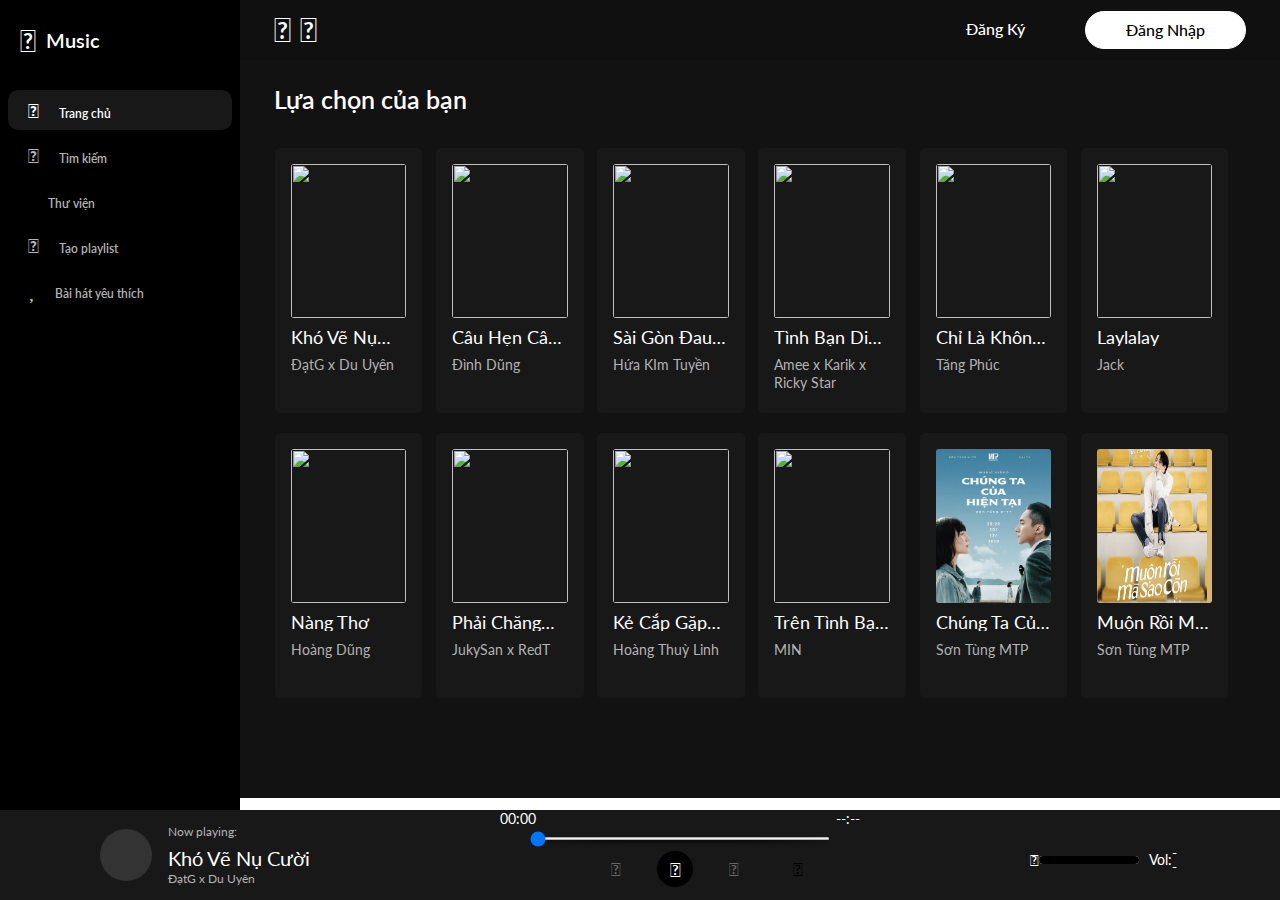
==== commit 91435718: "18/06" ====
--- a/index.html
+++ b/index.html
@@ -19,7 +19,7 @@
     <link rel="stylesheet" href="./assets/grid.css">
     <link rel="stylesheet" href="./assets/base.css">
     <link rel="stylesheet" href="./assets/style.css">
-    <link rel="stylesheet" href="./assets/reponsive.css">
+    <link rel="stylesheet" href="./assets/reponsive2.css">
 <!-- Please copy styles from <style></style> to your file styles -->
     <!-- reset css -->
     <style>
@@ -133,7 +133,13 @@
         
             <!-- Control -->
             <div class="control2">
+              <div class="progress__item">
+                <div class="time">
+                  <p class="playing-time">00:00</p>
+                  <p class="duration-time">--:--</p>
+              </div>
               <input id="progress" class="progress" type="range" value="0" step="1" min="0" max="100">
+              </div>
               <div class="control">
                 <div class="btn btn-repeat">
                   <i class="fas fa-redo"></i>
@@ -153,6 +159,24 @@
                 </div>
               </div>
             </div>
+            <div class="volume">
+              <div class="btn active btn-volume-mute" title="Unmute" style="display: none">
+                  <i class="fas fa-volume-mute"></i>
+              </div>
+              
+              <div class="btn active btn-volume-down" title="Mute" style="display: none">
+                  <i class="fas fa-volume-down"></i>
+              </div>
+
+              <div class="btn active btn-volume-up" title="Mute">
+                  <i class="fas fa-volume-up"></i>
+              </div>
+
+              <input id="volume-progress" class="volume-progress" type="range" value="100" step="1" min="0" max="100">
+
+              <span class="volume-value-text">Vol: </span>
+              <span class="volume-value">--</span>
+          </div>
         
             <audio id="audio" src=""></audio>
         
@@ -209,11 +233,11 @@
         </div>
         <div class="navbar__mobile--search">
           <div class="navbar__mobile--search__header">
-            <div class="navbar__mobile--search__header--btn">
+            <div class="navbar__mobile--search__header--btn1">
               <i class="fas fa-chevron-left"></i>
             </div>
             <input type="text" placeholder='Tìm kiếm' class="navbar__mobile--search__header--input">
-            <div class="navbar__mobile--search__header--btn">
+            <div class="navbar__mobile--search__header--btn2">
               <i class="fas fa-times"></i>
             </div>
           </div>
--- a/assets/style.css
+++ b/assets/style.css
@@ -19,6 +19,7 @@
   width: 100%;
   height: 8rem;
   margin: 0 2rem;
+  position: relative;
 }
 .navbar__mobile--search {
   display: none;
@@ -168,10 +169,10 @@
 }
 .music {
   margin: var(--nav-content-height) 0 calc(var(--nav-footer-height) - 5px);
+  margin-bottom: 0;
   background-color: var(--primary-color3);
-  /* height: 100rem; */
-  width: 100%;
-  /* position: relative; */
+  width: 100%;
+  padding-bottom: 9rem;
 }
 .content__container {
   width: 100%;
@@ -365,7 +366,7 @@
   background-color: var(--primary-color);
 }
 .progress {
-  width: 50rem;
+  width: 100%;
   /* -webkit-appearance: none;
     height: 10px;
     background: #d3d3d3;
@@ -381,13 +382,14 @@
   -webkit-box-shadow: 0 2px 4px 0 rgb(0 0 0 / 100%);
   box-shadow: 0 2px 4px 0 rgb(0 0 0 / 100%);
   height: 3px;
-  margin-left: -100px;
-  margin-top: 2rem;
+  /* margin-left: -100px;
+  margin-top: 2rem; */
   /* margin: auto 5rem; */
   /* opacity: 0; */
   /* width: 12px; */
   /* z-index: 100; */
 }
+
 
 .progress::-webkit-slider-thumb {
   -webkit-appearance: none;
@@ -398,13 +400,102 @@
   cursor: pointer;
   border-radius: 0.5rem;
 }
-
+.time {
+  display: flex;
+  justify-content: space-between;
+  align-items: center;
+  /* margin-top: 15px; */
+}
+
+.time p {
+  color: var(--text-color);
+  font-size: 14px;
+  margin: 0.2rem -3rem 0;
+  /* position: absolute;
+  top: 1.5rem;
+  left: 47rem; */
+}
+
+/* Volume */
+.volume {
+  /* display: flex; */
+  /* justify-content: space-between; */
+  align-items: center;
+  /* position:  absolute;
+  top: 50%;
+  right: 2rem; */
+  display: flex;
+  flex-direction: row;
+  align-items: center;
+  margin-top: 1rem;
+  margin-left: 20rem;
+  /* padding: 15px 0; */
+  color: var(--text-color);
+}
+
+.volume-progress {
+  -webkit-appearance: none;
+  appearance: none;
+  background-color: var(--text-color);
+  height: 8px;
+  overflow: hidden;
+  width: 85%;
+  border-radius: 50px;
+  cursor: pointer;
+  margin-right: 1rem;
+}
+
+.volume-progress::-webkit-slider-runnable-track {
+  -webkit-appearance: none;
+  height: 8px;
+}
+
+.volume-progress::-webkit-slider-thumb {
+  -webkit-appearance: none;
+  background: var(--primary-color);
+  box-shadow: -800px 0 0 795px var(--primary-color);
+  cursor: pointer;
+  height: 8px;
+  width: 8px;
+  transition: 0.2s ease;
+}
+
+.volume .btn:hover ~ .volume-progress::-webkit-slider-thumb,
+.volume-progress:hover::-webkit-slider-thumb {
+  -webkit-appearance: none;
+  background: #fff;
+  border: 1px solid #000;
+  border-radius: 50%;
+  box-shadow: -800px 0 0 795px var(--primary-color);
+  cursor: pointer;
+  height: 8px;
+  width: 8px;
+}
+
+.volume-progress::-moz-range-thumb {
+  background: #fff;
+  border: 2px solid #000;
+  border-radius: 50%;
+  box-shadow: -800px 0 0 795px var(--primary-color);
+  cursor: pointer;
+  height: 8px;
+  width: 8px;
+}
+
+.volume-value-text,
+.volume-value {
+  color: var(--gray-color);
+  font-size: 14px;
+}
 /* .enlarged {
   padding: 1.2rem 4.5rem;
 } */
 
 .navbar {
   display: none;
+}
+.navbar__list {
+  margin-top: 3rem;
 }
 .navbar__mobile--search {
   display: none;
@@ -421,21 +512,40 @@
     background-color: var(--text-color2);
     display: flex;
 }
-.navbar__mobile--search__header--btn {
+.navbar__mobile--search__header--btn1 {
+  padding: 0 2rem;
+  font-size: 2rem;
+  line-height: var(--nav-content-height);
+  color: var(--text-color);
+  position: absolute;
+  top: 0;
+  left: 1;
+  z-index: 1;
+}
+.navbar__mobile--search__header--btn2 {
     padding: 0 2rem;
     font-size: 2rem;
     line-height: var(--nav-content-height);
     color: var(--text-color);
+    position: absolute;
+    top: 0;
+    right: 0;
+    z-index: 1;
 }
 .navbar__mobile--search__header--input {
-    width: 80%;
+    width: 60%;
     line-height: var(--nav-content-height);
     background-color: var(--text-color2);
     color: var(--text-color);
-    margin: 0.5rem 0;
+    /* margin: 0.5rem 0rem; */
+    left: 5rem;
     border-radius: 0.3rem;
     font-size: 2rem;
-    padding: 2rem;
+    padding: 0 2rem;
+    position: absolute;
+    /* right: 3rem;
+    left: 3rem;
+    top: -2rem; */
 }
 .navbar__mobile--search__content {
     color: var(--text-color);
--- a/assets/reponsive2.css
+++ b/assets/reponsive2.css
@@ -0,0 +1,183 @@
+/* Mobile & Tablet */
+@media (max-width : 1023px) {
+    .content__nav--control,
+    .content__nav--accout,
+    .nav {
+        display: none;
+    }
+    .content {
+        margin-left: 0;
+        width: 100%;
+        /* position: fixed; */
+        /* margin: 0 auto; */
+    }
+    .music {
+        /* position: fixed; */
+        width: 100%;
+    }
+    .content__nav {
+        left: 0;
+        width: 100%;
+        padding: 0;
+    }
+    .content > .content__nav > .nav__logo {
+        display: flex;
+        height: var(--nav-content-height);
+    }
+    .nav__logo--icon {
+        font-size: 3rem;
+        color: var(--text-color);
+        line-height: var(--nav-content-height);
+        /* background-color: var(--primary0); */
+    }
+    .nav__logo--name {
+        font-size: 2rem;
+        color: var(--text-color);
+        font-weight: 600;
+        margin-left: 1rem;
+        line-height: var(--nav-content-height);
+    }
+    .container__music--list {
+        padding-bottom: 15rem;
+        overflow-x: hidden;
+    }
+    .navbar {
+        /* display: block; */
+        background-color: var(--primary-color2);
+        position:fixed;
+        top: 0;
+        bottom: 0;
+        right: 0;
+        left: 0;
+        z-index: 1;
+        padding: 1rem 3rem;
+    }
+    .navbar__close--btn {
+        color: var(--text-color2);
+        font-size: 3rem;
+        /* margin-right: 2rem; */
+        position: absolute;
+        right: 3rem;
+        top: 1rem;
+    }
+    .navbar__item {
+        font-size: 3rem;
+        font-weight: 600;
+        margin: 1rem 0;
+    }
+    .navbar__item > a {
+        color: var(--text-color2);
+    }
+    .content__nav--mobile__logo , .content__nav--mobile {
+        display: flex;
+    }
+    .navbar__mobile--search {
+        /* display: block; */
+    }
+    .player {
+        /* display: none; */
+    }
+    .music {
+        padding-bottom: 0;
+    }
+    .volume {
+        display: none;
+    }
+}
+
+/* Tablet */
+@media (min-width : 740px ) and (max-width : 1023px) {
+    .song {
+        width: 30.33333%;
+        margin: 0.5rem 1rem;
+    }
+    .content__container {
+        width: 146%;
+        padding: 0 2.5rem;
+        margin-left: 0;
+        padding-bottom: 3rem;
+    }
+    .player {
+        height: var(--nav-footer-mobile-height);
+        flex-wrap: wrap;
+        margin: 0 auto;
+    }
+    .music__detail {
+        width: 100%;
+        margin-left: 15rem;
+    }
+    .control1 {
+        /* margin-left: 0; */
+    }
+    .control2 {
+        /* padding-bottom: 2rem; */
+        margin-left: 4rem;
+    }
+    .control {
+        width: 100%;
+        /* margin-left: 15rem; */
+        margin-left: 8rem;
+    }
+    .progress {
+        width: 150%;
+        /* margin-left: -7rem; */
+    }
+    .dashboard {
+        padding: 0;
+        padding-left: 1rem;
+    }
+    .time p {
+        color: var(--text-color);
+        font-size: 14px;
+        margin: 0.2rem -18rem 0 -1rem;
+        /* position: absolute;
+        top: 1.5rem;
+        left: 47rem; */
+    }
+}
+
+/* Mobile */
+@media (max-width : 739px) {
+    .song {
+        width: 46%;
+        /* margin: 0.5rem 1rem; */
+    }
+    .content__container {
+        width: 240%;
+        padding: 0rem 0.5rem;
+        margin-left: 0;
+    }
+    .player {
+        height: var(--nav-footer-mobile-height);
+        flex-wrap: wrap;
+    }
+    .music__detail {
+        /* width: 100%; */
+    }
+    .control1 {
+        margin-left: 0;
+    }
+    .control2 {
+        /* padding-bottom: 2rem; */
+    }
+    .control {
+        width: 100%;
+        margin-left: -1rem;
+    }
+    .progress {
+        width: 150%;
+        margin-left: -7rem;
+    }
+    .dashboard {
+        padding: 0;
+        padding-left: 1rem;
+    }
+    .time p {
+        color: var(--text-color);
+        font-size: 14px;
+        margin: 0.2rem -5rem 0 -7rem;
+        /* position: absolute;
+        top: 1.5rem;
+        left: 47rem; */
+      }
+}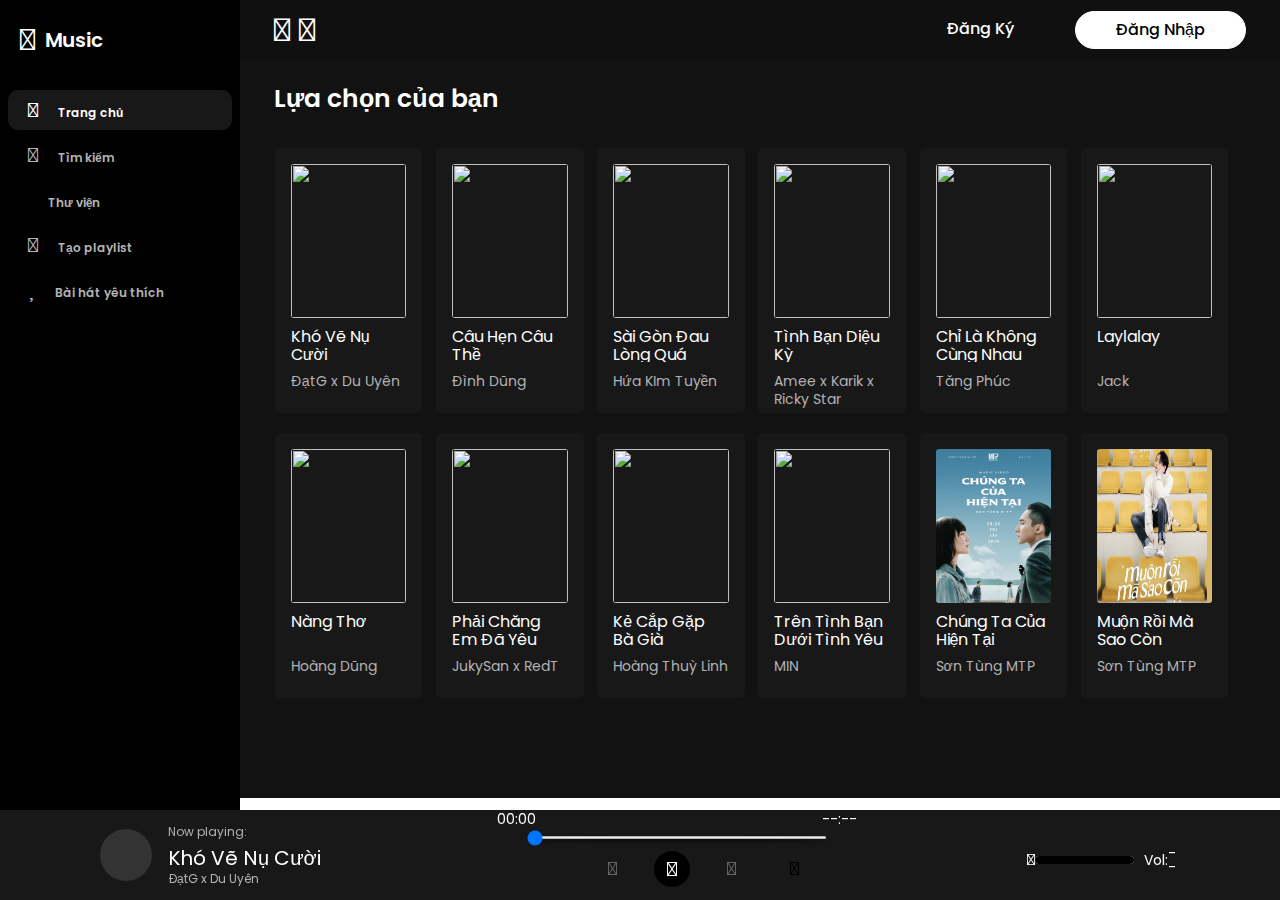
==== commit d8f96d87: "21:17 18/06" ====
--- a/index.html
+++ b/index.html
@@ -8,7 +8,8 @@
     <link rel="preconnect" href="https://fonts.gstatic.com" />
     <link rel="preconnect" href="https://fonts.gstatic.com">
     <link rel="preconnect" href="https://fonts.gstatic.com">
-    <link href="https://fonts.googleapis.com/css2?family=Lato:ital,wght@0,100;0,300;0,400;0,700;0,900;1,100;1,300;1,400;1,700;1,900&display=swap" rel="stylesheet">
+    <link rel="preconnect" href="https://fonts.gstatic.com">
+    <link href="https://fonts.googleapis.com/css2?family=Poppins:ital,wght@0,100;0,200;0,300;0,400;0,500;0,600;0,700;0,800;0,900;1,100;1,200;1,300;1,400;1,500;1,600;1,700;1,800;1,900&display=swap" rel="stylesheet">
     <link
       rel="stylesheet"
       href="https://cdnjs.cloudflare.com/ajax/libs/font-awesome/4.7.0/css/font-awesome.min.css"
@@ -27,8 +28,8 @@
     </style>
     <!-- base style -->
     <style>
-      *,*:before,*:after {box-sizing: border-box; margin: 0;border: 0;padding: 0;}/* using rem unit */html {  font-size: 62.5%;}a {  text-decoration: none;} li {list-style: none;}img {  display: block;  max-width: 100%;}body {  font-family: 'Lato', sans-serif;  font-size: 16px;  line-height: 1;}input,
-      button,textarea,select {  outline: none;  font-family: 'Lato', sans-serif;  font-size: 16px;  line-height: 1;}input {  line-height: normal;}button {  cursor: pointer;}
+      *,*:before,*:after {box-sizing: border-box; margin: 0;border: 0;padding: 0;}/* using rem unit */html {  font-size: 62.5%;}a {  text-decoration: none;} li {list-style: none;}img {  display: block;  max-width: 100%;}body {  font-family: 'Poppins', sans-serif;  font-size: 16px;  line-height: 1;}input,
+      button,textarea,select {  outline: none;  font-family: 'Poppins', sans-serif;  font-size: 16px;  line-height: 1;}input {  line-height: normal;}button {  cursor: pointer;}
     </style>
   </head>
   <body>
--- a/assets/style.css
+++ b/assets/style.css
@@ -153,6 +153,7 @@
   color: var(--text-color);
   padding: 1rem 4rem;
   margin-right: 2rem;
+  transition: 0.4s ease;
 }
 .content__nav--accout-login {
   /* width: 50%; */
@@ -162,10 +163,12 @@
   border-radius: 4.5rem;
   padding: 1rem 4rem;
   background-color: var(--text-color);
+  transition: 0.4s ease;
+  
 }
 .content__nav--accout-register:hover,
 .content__nav--accout-login:hover {
-  animation: growth linear 0.2s; 
+  transform: scale(1.1);
 }
 .music {
   margin: var(--nav-content-height) 0 calc(var(--nav-footer-height) - 5px);
@@ -215,11 +218,24 @@
   margin: 1rem 0.68rem;
   padding: 1.6rem;
   border-radius: 0.5rem;
-  width: 19rem;
+  width: 20rem;
   height: 26.5rem;
   cursor: pointer;
+  transition: 0.4s ease;
   /* position: relative; */
 }
+.song:hover {
+  background-color: var(--primary-color5);
+  /* opacity: 0.8; */
+}
+/* @keyframes a{
+  from {
+    background-color: var(--primary-color4);
+  }
+  to {
+    background-color: var(--primary-color5);
+  }
+} */
 
 /* .song:hover {
     animation: FadeIn linear 0.3s;
@@ -233,17 +249,17 @@
 .container__music--detail {
 }
 .container__music--heading {
-  font-size: 1.8rem;
+  font-size: 1.6rem;
   font-weight: 400;
   color: var(--text-color);
   line-height: 1.8rem;
-  height: 1.8rem;
+  height: 3.4rem;
   margin: 1rem 0;
   overflow: hidden;
   display: block;
   display: -webkit-box;
   -webkit-box-orient: vertical;
-  -webkit-line-clamp: 1;
+  -webkit-line-clamp: 2;
 }
 .singer {
   font-size: 1.4rem;
@@ -350,6 +366,10 @@
   padding: 18px;
   font-size: 18px;
   cursor: pointer;
+  transition: 0.4s ease;
+}
+.control .btn:hover {
+  transform: scale(1.2);
 }
 .control .btn.active {
   color: var(--primary-color);
--- a/assets/reponsive2.css
+++ b/assets/reponsive2.css
@@ -179,5 +179,14 @@
         /* position: absolute;
         top: 1.5rem;
         left: 47rem; */
-      }
+    }
+    .dashboard > header {
+        width: 25rem;
+    }
+    .dashboard > header > h2 {
+        white-space: nowrap; 
+        overflow: hidden;
+        text-overflow: ellipsis;
+        width: 85%;
+    }
 }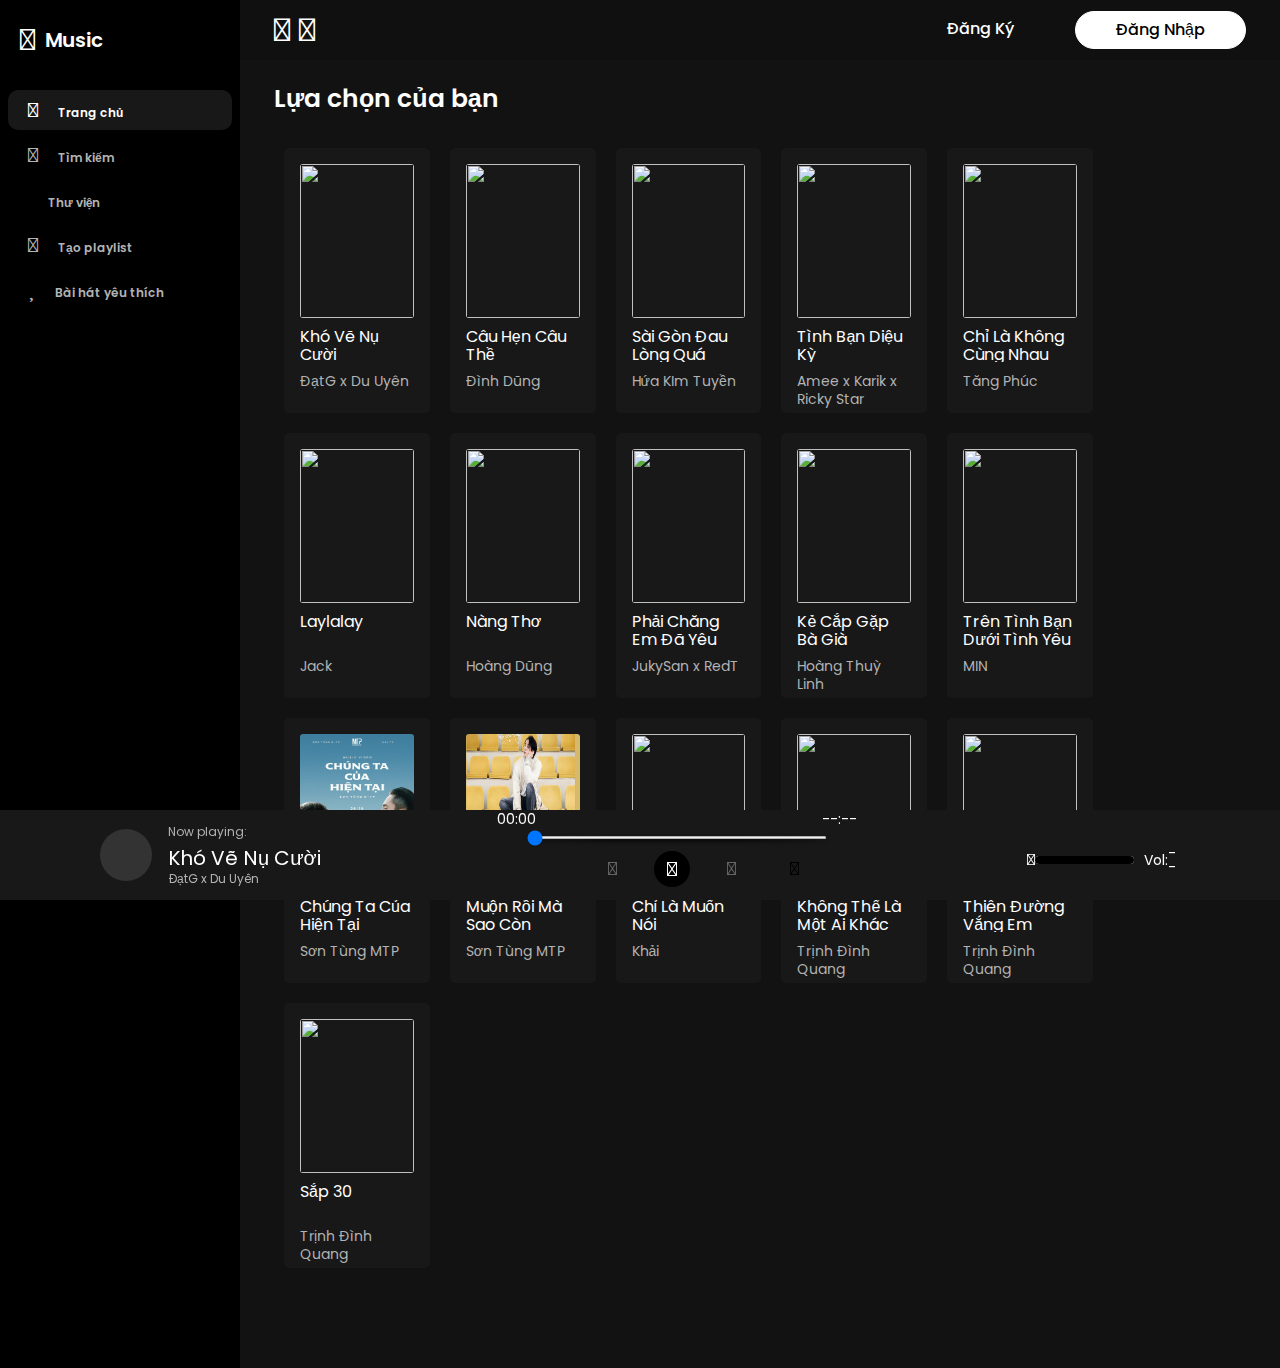
==== commit 5e3ea943: "21/06 21:44" ====
--- a/index.html
+++ b/index.html
@@ -6,9 +6,6 @@
     <meta name="viewport" content="width=device-width, initial-scale=1.0" />
     <title>Music</title>
     <link rel="preconnect" href="https://fonts.gstatic.com" />
-    <link rel="preconnect" href="https://fonts.gstatic.com">
-    <link rel="preconnect" href="https://fonts.gstatic.com">
-    <link rel="preconnect" href="https://fonts.gstatic.com">
     <link href="https://fonts.googleapis.com/css2?family=Poppins:ital,wght@0,100;0,200;0,300;0,400;0,500;0,600;0,700;0,800;0,900;1,100;1,200;1,300;1,400;1,500;1,600;1,700;1,800;1,900&display=swap" rel="stylesheet">
     <link
       rel="stylesheet"
--- a/assets/grid.css
+++ b/assets/grid.css
@@ -17,8 +17,8 @@
 }
 
 .row.no-gutters {
-    margin-left: -0.6rem;
-    margin-right: -0.6rem;
+    margin-left: 0;
+    margin-right: 0;
 }
 
 .col {
--- a/assets/base.css
+++ b/assets/base.css
@@ -27,12 +27,9 @@
 @keyframes FadeIn{
     from{
         opacity: 0;
-        /* background-color: var(--primary-color4); */
     }
     to{
         opacity: 1;
-        /* background-image: linear-gradient(0 , var(--primary-color5), var(--primary-color6)); */
-        /* background-color: var(--primary-color6); */
     }
 }
 
@@ -49,13 +46,4 @@
     border: 1px solid var(--text-color2);
     margin-top: 1rem;
     border-radius: 0.5rem;
-}
-
-/* @keyframes song{
-    form {
-
-    }
-    to {
-        background-image: linear-gradient(0 , var(--primary-color5), var(--primary-color6));
-    }
-} */+}--- a/assets/style.css
+++ b/assets/style.css
@@ -1,6 +1,6 @@
 .wrapper {
   width: calc(100% - var(--nav-width));
-  /* background-color: var(--primary-color3); */
+  background-color: var(--primary-color);
 }
 
 /* css nav */
@@ -171,8 +171,7 @@
   transform: scale(1.1);
 }
 .music {
-  margin: var(--nav-content-height) 0 calc(var(--nav-footer-height) - 5px);
-  margin-bottom: 0;
+  margin: var(--nav-content-height) 0 0;
   background-color: var(--primary-color3);
   width: 100%;
   padding-bottom: 9rem;
@@ -181,13 +180,7 @@
   width: 100%;
   margin: 0 auto;
   padding: 0 3.4rem;
-  /* position: fixed;
-  top: var(--nav-content-height);
-  right: 0;
-  left: var(--nav-width);
-  bottom: 0; */
   background-color: var(--primary-color3);
-  /* height: 200rem; */
 }
 .container__heading {
   display: flex;
@@ -215,10 +208,10 @@
 }
 .song {
   background-color: var(--primary-color4);
-  margin: 1rem 0.68rem;
+  margin: 1rem 1rem;
   padding: 1.6rem;
   border-radius: 0.5rem;
-  width: 20rem;
+  width: 16.66666%;
   height: 26.5rem;
   cursor: pointer;
   transition: 0.4s ease;
--- a/assets/reponsive2.css
+++ b/assets/reponsive2.css
@@ -1,5 +1,8 @@
 /* Mobile & Tablet */
 @media (max-width : 1023px) {
+    .wrapper {
+        width: 100%;
+    }
     .content__nav--control,
     .content__nav--accout,
     .nav {
@@ -39,7 +42,6 @@
     }
     .container__music--list {
         padding-bottom: 15rem;
-        overflow-x: hidden;
     }
     .navbar {
         /* display: block; */
@@ -92,7 +94,7 @@
         margin: 0.5rem 1rem;
     }
     .content__container {
-        width: 146%;
+        width: 100%;
         padding: 0 2.5rem;
         margin-left: 0;
         padding-bottom: 3rem;
@@ -140,19 +142,21 @@
 @media (max-width : 739px) {
     .song {
         width: 46%;
-        /* margin: 0.5rem 1rem; */
+        margin: 1rem 0.8rem;
     }
     .content__container {
-        width: 240%;
-        padding: 0rem 0.5rem;
+        width: 100%;
+        padding: 0rem;
         margin-left: 0;
+    }
+    .container__music--list {
+        max-width: 41.44rem;
     }
     .player {
         height: var(--nav-footer-mobile-height);
         flex-wrap: wrap;
     }
     .music__detail {
-        /* width: 100%; */
     }
     .control1 {
         margin-left: 0;
